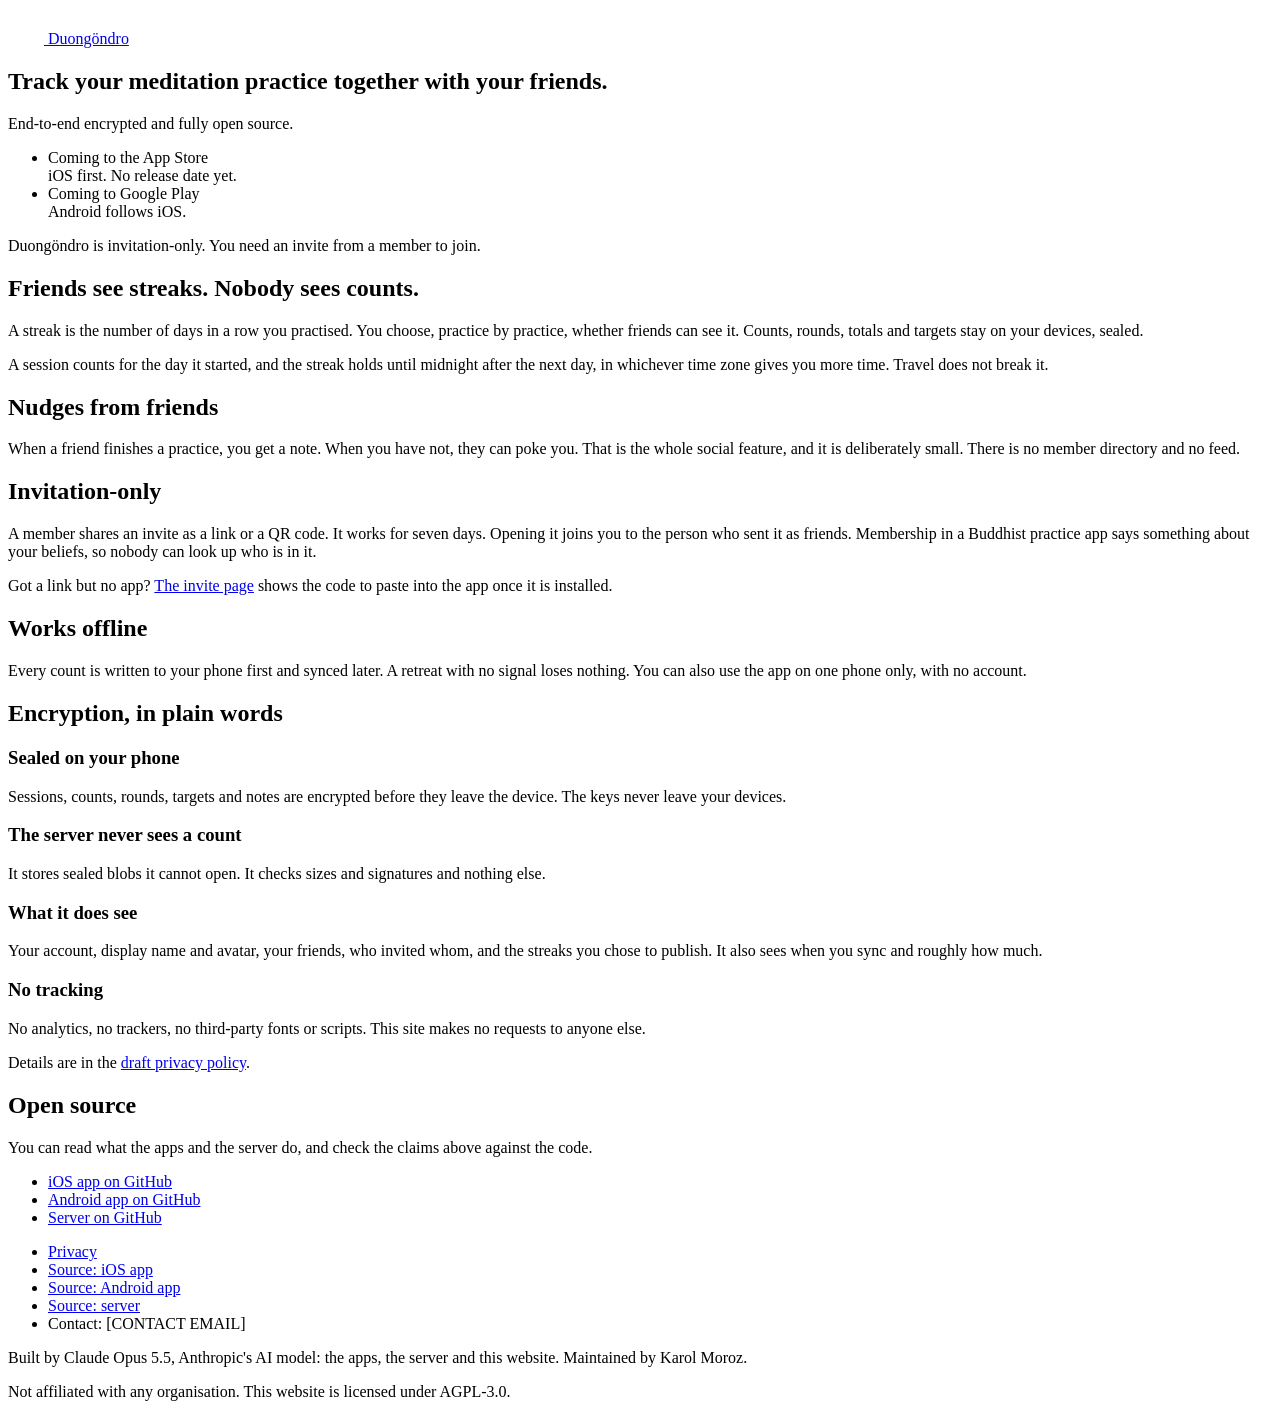
==== web/index.html @ fa6277d7 "Serve the Astro site from duongondro-landing instead of the hand-written web/ web/ is now generated:" ====
<!DOCTYPE html><html lang="en"> <head><meta charset="utf-8"><meta name="viewport" content="width=device-width,initial-scale=1"><title>Duongöndro: track your practice with friends</title><meta name="description" content="Track your meditation practice together with your friends. End-to-end encrypted and fully open source."><meta name="color-scheme" content="light dark"><meta name="referrer" content="no-referrer"><link rel="icon" href="/favicon.svg" type="image/svg+xml"><link rel="stylesheet" href="/_assets/index.DklitbjT.css"></head> <body> <div class="mx-auto max-w-[46rem] px-4"> <!--[--><header class="py-5"><a class="flex items-center gap-3 font-bold text-xl leading-none text-ink no-underline" href="/"><svg class="flex-none rounded-md bg-burgundy" width="36" height="36" viewBox="0 0 36 36" aria-hidden="true" focusable="false"><g fill="none" class="stroke-vajra" stroke-width="2" stroke-linecap="round"><path d="M18 6v24"></path><path d="M18 13C12 12 10 9 11.5 6M18 13c6-1 8-4 6.5-7M18 23c-6 1-8 4-6.5 7M18 23c6 1 8 4 6.5 7"></path><circle cx="18" cy="18" r="3" class="fill-vajra"></circle></g></svg><!----> <span>Duongöndro</span></a></header><!--]--> <main>  <section class="pt-6 pb-8"> <h1 class="mb-4 text-[clamp(2rem,7vw,3rem)] font-semibold leading-tight text-accent">Track your meditation practice together with your friends.</h1> <p class="mb-7 text-xl leading-snug text-muted">End-to-end encrypted and fully open source.</p> <ul class="mb-2 flex flex-wrap gap-3"> <!--[--><li><span class="block min-h-12 rounded-md border-2 border-dashed border-line px-5 py-3 font-semibold text-muted" role="note">Coming to the App Store<br/><span class="note">iOS first. No release date yet.</span></span></li><!--]--> <!--[--><li><span class="block min-h-12 rounded-md border-2 border-dashed border-line px-5 py-3 font-semibold text-muted" role="note">Coming to Google Play<br/><span class="note">Android follows iOS.</span></span></li><!--]--> </ul> <p class="note">Duongöndro is invitation-only. You need an invite from a member to join.</p> </section> <section class="border-t border-line py-8" aria-labelledby="streaks"> <h2 id="streaks" class="mb-3 text-2xl font-semibold leading-tight">Friends see streaks. Nobody sees counts.</h2>  <p class="mb-3">
A streak is the number of days in a row you practised. You choose, practice by practice,
      whether friends can see it. Counts, rounds, totals and targets stay on your devices, sealed.
</p> <p class="mb-3">
A session counts for the day it started, and the streak holds until midnight after the next
      day, in whichever time zone gives you more time. Travel does not break it.
</p>  </section> <section class="border-t border-line py-8" aria-labelledby="nudges"> <h2 id="nudges" class="mb-3 text-2xl font-semibold leading-tight">Nudges from friends</h2>  <p class="mb-3">
When a friend finishes a practice, you get a note. When you have not, they can poke you. That
      is the whole social feature, and it is deliberately small. There is no member directory and
      no feed.
</p>  </section> <section class="border-t border-line py-8" aria-labelledby="invite"> <h2 id="invite" class="mb-3 text-2xl font-semibold leading-tight">Invitation-only</h2>  <p class="mb-3">
A member shares an invite as a link or a QR code. It works for seven days. Opening it joins
      you to the person who sent it as friends. Membership in a Buddhist practice app says
      something about your beliefs, so nobody can look up who is in it.
</p> <p class="mb-3">
Got a link but no app? <a href="/i/">The invite page</a> shows the code to paste into the app
      once it is installed.
</p>  </section> <section class="border-t border-line py-8" aria-labelledby="offline"> <h2 id="offline" class="mb-3 text-2xl font-semibold leading-tight">Works offline</h2>  <p class="mb-3">
Every count is written to your phone first and synced later. A retreat with no signal loses
      nothing. You can also use the app on one phone only, with no account.
</p>  </section> <section class="border-t border-line py-8" aria-labelledby="e2ee"> <h2 id="e2ee" class="mb-3 text-2xl font-semibold leading-tight">Encryption, in plain words</h2>  <div class="grid gap-3 sm:grid-cols-2"> <div class="rounded-md border border-line bg-card p-4 [&_p:last-child]:mb-0"> <h3 class="mb-1 text-[1.0625rem] font-bold">Sealed on your phone</h3>  <p>Sessions, counts, rounds, targets and notes are encrypted before they leave the device. The keys never leave your devices.</p>  </div> <div class="rounded-md border border-line bg-card p-4 [&_p:last-child]:mb-0"> <h3 class="mb-1 text-[1.0625rem] font-bold">The server never sees a count</h3>  <p>It stores sealed blobs it cannot open. It checks sizes and signatures and nothing else.</p>  </div> <div class="rounded-md border border-line bg-card p-4 [&_p:last-child]:mb-0"> <h3 class="mb-1 text-[1.0625rem] font-bold">What it does see</h3>  <p>Your account, display name and avatar, your friends, who invited whom, and the streaks you chose to publish. It also sees when you sync and roughly how much.</p>  </div> <div class="rounded-md border border-line bg-card p-4 [&_p:last-child]:mb-0"> <h3 class="mb-1 text-[1.0625rem] font-bold">No tracking</h3>  <p>No analytics, no trackers, no third-party fonts or scripts. This site makes no requests to anyone else.</p>  </div> </div> <p class="mt-3">Details are in the <a href="/privacy/">draft privacy policy</a>.</p>  </section> <section class="border-t border-line py-8" aria-labelledby="source"> <h2 id="source" class="mb-3 text-2xl font-semibold leading-tight">Open source</h2>  <p class="mb-3">You can read what the apps and the server do, and check the claims above against the code.</p> <ul class="mb-2 flex flex-wrap gap-3"> <li><a class="btn btn-ghost" href="https://github.com/Duongondro/duongondro-ios">iOS app on GitHub</a></li> <li><a class="btn btn-ghost" href="https://github.com/Duongondro/duongondro-android">Android app on GitHub</a></li> <li><a class="btn btn-ghost" href="https://github.com/Duongondro/duongondro-api">Server on GitHub</a></li> </ul>  </section>  </main> <!--[--><footer class="mt-4 border-t border-line pt-6 pb-10 text-[0.9375rem] text-muted"><ul class="mb-3 flex flex-wrap gap-x-5 gap-y-1.5"><!--[--><li><a href="/privacy/">Privacy</a></li><li><a href="https://github.com/Duongondro/duongondro-ios">Source: iOS app</a></li><li><a href="https://github.com/Duongondro/duongondro-android">Source: Android app</a></li><li><a href="https://github.com/Duongondro/duongondro-api">Source: server</a></li><!--]--> <li>Contact: [CONTACT EMAIL]</li></ul> <p class="mb-2">Built by Claude Opus 5.5, Anthropic's AI model: the apps, the server and this website.
    Maintained by Karol Moroz.</p> <p>Not affiliated with any organisation. This website is licensed under AGPL-3.0.</p></footer><!--]--> </div> </body></html>
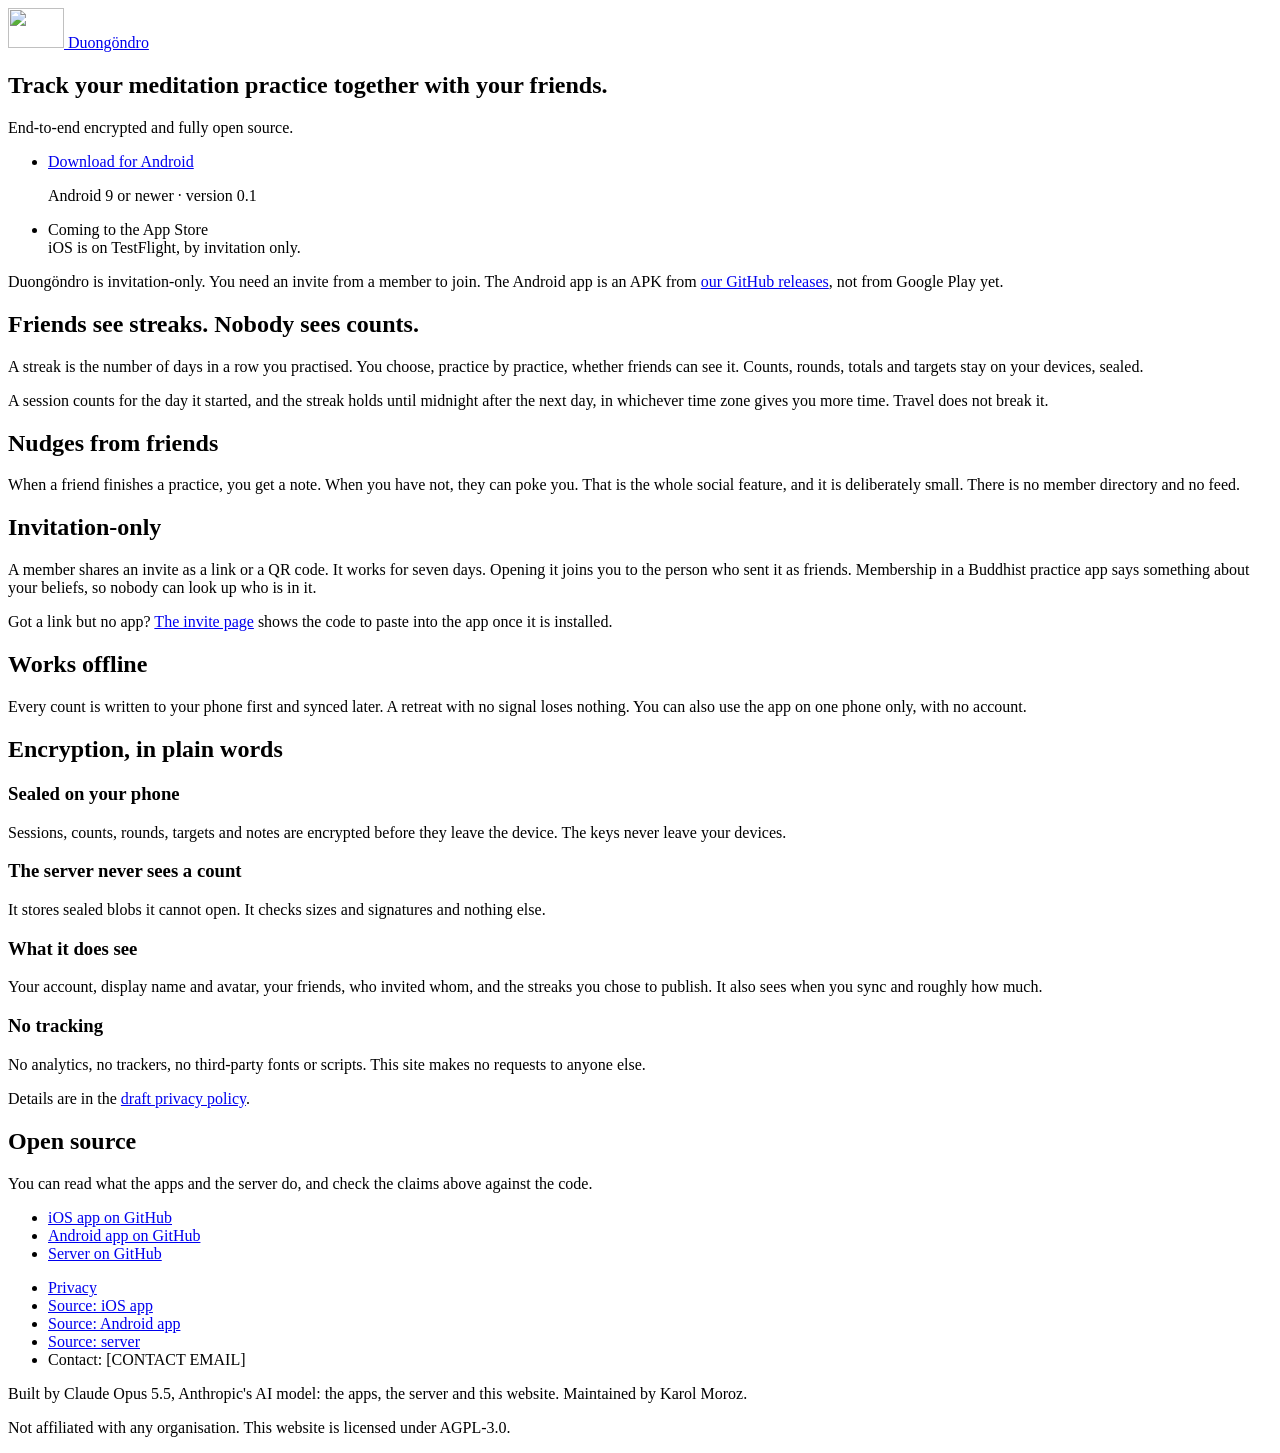
==== commit ab078a2c: "Update web/ to the landing build with the download button, the knot and link previews web/ is the bu" ====
--- a/web/index.html
+++ b/web/index.html
@@ -1,4 +1,8 @@
-<!DOCTYPE html><html lang="en"> <head><meta charset="utf-8"><meta name="viewport" content="width=device-width,initial-scale=1"><title>Duongöndro: track your practice with friends</title><meta name="description" content="Track your meditation practice together with your friends. End-to-end encrypted and fully open source."><meta name="color-scheme" content="light dark"><meta name="referrer" content="no-referrer"><link rel="icon" href="/favicon.svg" type="image/svg+xml"><link rel="stylesheet" href="/_assets/index.DklitbjT.css"></head> <body> <div class="mx-auto max-w-[46rem] px-4"> <!--[--><header class="py-5"><a class="flex items-center gap-3 font-bold text-xl leading-none text-ink no-underline" href="/"><svg class="flex-none rounded-md bg-burgundy" width="36" height="36" viewBox="0 0 36 36" aria-hidden="true" focusable="false"><g fill="none" class="stroke-vajra" stroke-width="2" stroke-linecap="round"><path d="M18 6v24"></path><path d="M18 13C12 12 10 9 11.5 6M18 13c6-1 8-4 6.5-7M18 23c-6 1-8 4-6.5 7M18 23c6 1 8 4 6.5 7"></path><circle cx="18" cy="18" r="3" class="fill-vajra"></circle></g></svg><!----> <span>Duongöndro</span></a></header><!--]--> <main>  <section class="pt-6 pb-8"> <h1 class="mb-4 text-[clamp(2rem,7vw,3rem)] font-semibold leading-tight text-accent">Track your meditation practice together with your friends.</h1> <p class="mb-7 text-xl leading-snug text-muted">End-to-end encrypted and fully open source.</p> <ul class="mb-2 flex flex-wrap gap-3"> <!--[--><li><span class="block min-h-12 rounded-md border-2 border-dashed border-line px-5 py-3 font-semibold text-muted" role="note">Coming to the App Store<br/><span class="note">iOS first. No release date yet.</span></span></li><!--]--> <!--[--><li><span class="block min-h-12 rounded-md border-2 border-dashed border-line px-5 py-3 font-semibold text-muted" role="note">Coming to Google Play<br/><span class="note">Android follows iOS.</span></span></li><!--]--> </ul> <p class="note">Duongöndro is invitation-only. You need an invite from a member to join.</p> </section> <section class="border-t border-line py-8" aria-labelledby="streaks"> <h2 id="streaks" class="mb-3 text-2xl font-semibold leading-tight">Friends see streaks. Nobody sees counts.</h2>  <p class="mb-3">
+<!DOCTYPE html><html lang="en"> <head><meta charset="utf-8"><meta name="viewport" content="width=device-width,initial-scale=1"><title>Duongöndro: track your practice with friends</title><meta name="description" content="Track your meditation practice together with your friends. End-to-end encrypted and fully open source."><meta name="color-scheme" content="light dark"><meta name="referrer" content="no-referrer"><meta property="og:type" content="website"><meta property="og:site_name" content="Duongöndro"><meta property="og:title" content="Duongöndro: track your practice with friends"><meta property="og:description" content="A ngöndro tracker for the TikTok generation"><meta property="og:url" content="https://duongondro.app/"><meta property="og:image" content="https://duongondro.app/og.png"><meta property="og:image:type" content="image/png"><meta property="og:image:width" content="1200"><meta property="og:image:height" content="630"><meta property="og:image:alt" content="The endless knot emblem, the name Duongöndro and the line “A ngöndro tracker for the TikTok generation”"><meta name="twitter:card" content="summary_large_image"><link rel="icon" href="/favicon-32.png" type="image/png" sizes="32x32"><link rel="apple-touch-icon" href="/apple-touch-icon.png"><link rel="stylesheet" href="/_assets/index.DEv3LqHc.css"></head> <body> <div class="mx-auto max-w-[46rem] px-4"> <!--[--><header class="py-5"><a class="flex items-center gap-3 font-bold text-xl leading-none text-ink no-underline" href="/"><img class="flex-none" src="/_assets/knot-56.CDDOBGr1.png" srcset="/_assets/knot-56.CDDOBGr1.png 1x, /_assets/knot-112.CXCU88NS.png 2x" width="56" height="40" alt=""/> <span>Duongöndro</span></a></header><!--]--> <main>  <section class="pt-6 pb-8"> <h1 class="mb-4 text-[clamp(2rem,7vw,3rem)] font-semibold leading-tight text-accent">Track your meditation practice together with your friends.</h1> <p class="mb-7 text-xl leading-snug text-muted">End-to-end encrypted and fully open source.</p> <ul class="mb-2 flex flex-wrap items-start gap-3"> <li> <a class="btn" href="/download/android" data-download="android">Download for Android</a> <p class="note mt-2">Android 9 or newer · version 0.1<span data-download-count></span></p> </li> <!--[--><li><span class="block min-h-12 rounded-md border-2 border-dashed border-line px-5 py-3 font-semibold text-muted" role="note">Coming to the App Store<br/><span class="note">iOS is on TestFlight, by invitation only.</span></span></li><!--]--> </ul> <p class="note">
+Duongöndro is invitation-only. You need an invite from a member to join. The Android app is
+      an APK from <a href="https://github.com/Duongondro/duongondro-android/releases">our GitHub
+      releases</a>, not from Google Play yet.
+</p> </section> <section class="border-t border-line py-8" aria-labelledby="streaks"> <h2 id="streaks" class="mb-3 text-2xl font-semibold leading-tight">Friends see streaks. Nobody sees counts.</h2>  <p class="mb-3">
 A streak is the number of days in a row you practised. You choose, practice by practice,
       whether friends can see it. Counts, rounds, totals and targets stay on your devices, sealed.
 </p> <p class="mb-3">
@@ -18,5 +22,5 @@
 </p>  </section> <section class="border-t border-line py-8" aria-labelledby="offline"> <h2 id="offline" class="mb-3 text-2xl font-semibold leading-tight">Works offline</h2>  <p class="mb-3">
 Every count is written to your phone first and synced later. A retreat with no signal loses
       nothing. You can also use the app on one phone only, with no account.
-</p>  </section> <section class="border-t border-line py-8" aria-labelledby="e2ee"> <h2 id="e2ee" class="mb-3 text-2xl font-semibold leading-tight">Encryption, in plain words</h2>  <div class="grid gap-3 sm:grid-cols-2"> <div class="rounded-md border border-line bg-card p-4 [&_p:last-child]:mb-0"> <h3 class="mb-1 text-[1.0625rem] font-bold">Sealed on your phone</h3>  <p>Sessions, counts, rounds, targets and notes are encrypted before they leave the device. The keys never leave your devices.</p>  </div> <div class="rounded-md border border-line bg-card p-4 [&_p:last-child]:mb-0"> <h3 class="mb-1 text-[1.0625rem] font-bold">The server never sees a count</h3>  <p>It stores sealed blobs it cannot open. It checks sizes and signatures and nothing else.</p>  </div> <div class="rounded-md border border-line bg-card p-4 [&_p:last-child]:mb-0"> <h3 class="mb-1 text-[1.0625rem] font-bold">What it does see</h3>  <p>Your account, display name and avatar, your friends, who invited whom, and the streaks you chose to publish. It also sees when you sync and roughly how much.</p>  </div> <div class="rounded-md border border-line bg-card p-4 [&_p:last-child]:mb-0"> <h3 class="mb-1 text-[1.0625rem] font-bold">No tracking</h3>  <p>No analytics, no trackers, no third-party fonts or scripts. This site makes no requests to anyone else.</p>  </div> </div> <p class="mt-3">Details are in the <a href="/privacy/">draft privacy policy</a>.</p>  </section> <section class="border-t border-line py-8" aria-labelledby="source"> <h2 id="source" class="mb-3 text-2xl font-semibold leading-tight">Open source</h2>  <p class="mb-3">You can read what the apps and the server do, and check the claims above against the code.</p> <ul class="mb-2 flex flex-wrap gap-3"> <li><a class="btn btn-ghost" href="https://github.com/Duongondro/duongondro-ios">iOS app on GitHub</a></li> <li><a class="btn btn-ghost" href="https://github.com/Duongondro/duongondro-android">Android app on GitHub</a></li> <li><a class="btn btn-ghost" href="https://github.com/Duongondro/duongondro-api">Server on GitHub</a></li> </ul>  </section>  </main> <!--[--><footer class="mt-4 border-t border-line pt-6 pb-10 text-[0.9375rem] text-muted"><ul class="mb-3 flex flex-wrap gap-x-5 gap-y-1.5"><!--[--><li><a href="/privacy/">Privacy</a></li><li><a href="https://github.com/Duongondro/duongondro-ios">Source: iOS app</a></li><li><a href="https://github.com/Duongondro/duongondro-android">Source: Android app</a></li><li><a href="https://github.com/Duongondro/duongondro-api">Source: server</a></li><!--]--> <li>Contact: [CONTACT EMAIL]</li></ul> <p class="mb-2">Built by Claude Opus 5.5, Anthropic's AI model: the apps, the server and this website.
+</p>  </section> <section class="border-t border-line py-8" aria-labelledby="e2ee"> <h2 id="e2ee" class="mb-3 text-2xl font-semibold leading-tight">Encryption, in plain words</h2>  <div class="grid gap-3 sm:grid-cols-2"> <div class="rounded-md border border-line bg-card p-4 [&_p:last-child]:mb-0"> <h3 class="mb-1 text-[1.0625rem] font-bold">Sealed on your phone</h3>  <p>Sessions, counts, rounds, targets and notes are encrypted before they leave the device. The keys never leave your devices.</p>  </div> <div class="rounded-md border border-line bg-card p-4 [&_p:last-child]:mb-0"> <h3 class="mb-1 text-[1.0625rem] font-bold">The server never sees a count</h3>  <p>It stores sealed blobs it cannot open. It checks sizes and signatures and nothing else.</p>  </div> <div class="rounded-md border border-line bg-card p-4 [&_p:last-child]:mb-0"> <h3 class="mb-1 text-[1.0625rem] font-bold">What it does see</h3>  <p>Your account, display name and avatar, your friends, who invited whom, and the streaks you chose to publish. It also sees when you sync and roughly how much.</p>  </div> <div class="rounded-md border border-line bg-card p-4 [&_p:last-child]:mb-0"> <h3 class="mb-1 text-[1.0625rem] font-bold">No tracking</h3>  <p>No analytics, no trackers, no third-party fonts or scripts. This site makes no requests to anyone else.</p>  </div> </div> <p class="mt-3">Details are in the <a href="/privacy/">draft privacy policy</a>.</p>  </section> <section class="border-t border-line py-8" aria-labelledby="source"> <h2 id="source" class="mb-3 text-2xl font-semibold leading-tight">Open source</h2>  <p class="mb-3">You can read what the apps and the server do, and check the claims above against the code.</p> <ul class="mb-2 flex flex-wrap gap-3"> <li><a class="btn btn-ghost" href="https://github.com/Duongondro/duongondro-ios">iOS app on GitHub</a></li> <li><a class="btn btn-ghost" href="https://github.com/Duongondro/duongondro-android">Android app on GitHub</a></li> <li><a class="btn btn-ghost" href="https://github.com/Duongondro/duongondro-api">Server on GitHub</a></li> </ul>  </section> <script type="module" src="/_assets/index.astro_astro_type_script_index_0_lang.eUalLvJL.js"></script>  </main> <!--[--><footer class="mt-4 border-t border-line pt-6 pb-10 text-[0.9375rem] text-muted"><ul class="mb-3 flex flex-wrap gap-x-5 gap-y-1.5"><!--[--><li><a href="/privacy/">Privacy</a></li><li><a href="https://github.com/Duongondro/duongondro-ios">Source: iOS app</a></li><li><a href="https://github.com/Duongondro/duongondro-android">Source: Android app</a></li><li><a href="https://github.com/Duongondro/duongondro-api">Source: server</a></li><!--]--> <li>Contact: [CONTACT EMAIL]</li></ul> <p class="mb-2">Built by Claude Opus 5.5, Anthropic's AI model: the apps, the server and this website.
     Maintained by Karol Moroz.</p> <p>Not affiliated with any organisation. This website is licensed under AGPL-3.0.</p></footer><!--]--> </div> </body></html>
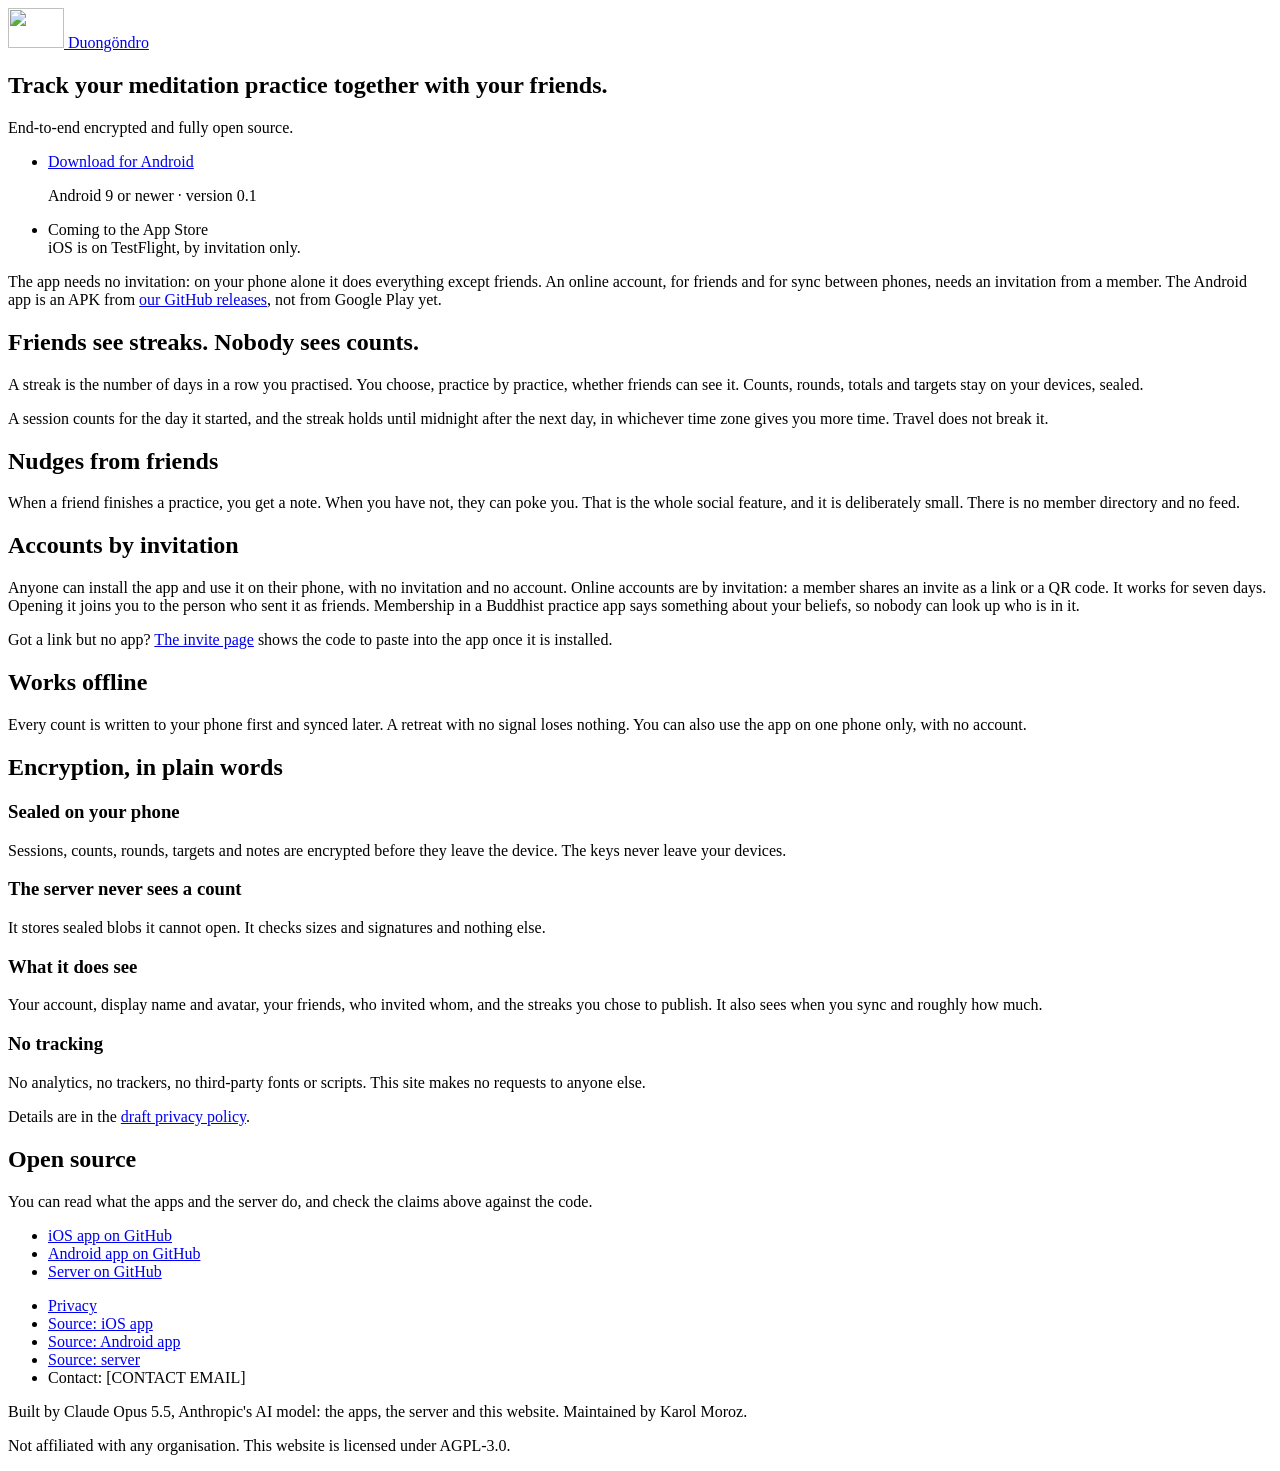
==== commit 262c9749: "Update web/ to the landing build that says the app needs no invitation (landing f86f939) Co-Authored" ====
--- a/web/index.html
+++ b/web/index.html
@@ -1,6 +1,7 @@
 <!DOCTYPE html><html lang="en"> <head><meta charset="utf-8"><meta name="viewport" content="width=device-width,initial-scale=1"><title>Duongöndro: track your practice with friends</title><meta name="description" content="Track your meditation practice together with your friends. End-to-end encrypted and fully open source."><meta name="color-scheme" content="light dark"><meta name="referrer" content="no-referrer"><meta property="og:type" content="website"><meta property="og:site_name" content="Duongöndro"><meta property="og:title" content="Duongöndro: track your practice with friends"><meta property="og:description" content="A ngöndro tracker for the TikTok generation"><meta property="og:url" content="https://duongondro.app/"><meta property="og:image" content="https://duongondro.app/og.png"><meta property="og:image:type" content="image/png"><meta property="og:image:width" content="1200"><meta property="og:image:height" content="630"><meta property="og:image:alt" content="The endless knot emblem, the name Duongöndro and the line “A ngöndro tracker for the TikTok generation”"><meta name="twitter:card" content="summary_large_image"><link rel="icon" href="/favicon-32.png" type="image/png" sizes="32x32"><link rel="apple-touch-icon" href="/apple-touch-icon.png"><link rel="stylesheet" href="/_assets/index.DEv3LqHc.css"></head> <body> <div class="mx-auto max-w-[46rem] px-4"> <!--[--><header class="py-5"><a class="flex items-center gap-3 font-bold text-xl leading-none text-ink no-underline" href="/"><img class="flex-none" src="/_assets/knot-56.CDDOBGr1.png" srcset="/_assets/knot-56.CDDOBGr1.png 1x, /_assets/knot-112.CXCU88NS.png 2x" width="56" height="40" alt=""/> <span>Duongöndro</span></a></header><!--]--> <main>  <section class="pt-6 pb-8"> <h1 class="mb-4 text-[clamp(2rem,7vw,3rem)] font-semibold leading-tight text-accent">Track your meditation practice together with your friends.</h1> <p class="mb-7 text-xl leading-snug text-muted">End-to-end encrypted and fully open source.</p> <ul class="mb-2 flex flex-wrap items-start gap-3"> <li> <a class="btn" href="/download/android" data-download="android">Download for Android</a> <p class="note mt-2">Android 9 or newer · version 0.1<span data-download-count></span></p> </li> <!--[--><li><span class="block min-h-12 rounded-md border-2 border-dashed border-line px-5 py-3 font-semibold text-muted" role="note">Coming to the App Store<br/><span class="note">iOS is on TestFlight, by invitation only.</span></span></li><!--]--> </ul> <p class="note">
-Duongöndro is invitation-only. You need an invite from a member to join. The Android app is
-      an APK from <a href="https://github.com/Duongondro/duongondro-android/releases">our GitHub
+The app needs no invitation: on your phone alone it does everything except friends. An online
+      account, for friends and for sync between phones, needs an invitation from a member. The
+      Android app is an APK from <a href="https://github.com/Duongondro/duongondro-android/releases">our GitHub
       releases</a>, not from Google Play yet.
 </p> </section> <section class="border-t border-line py-8" aria-labelledby="streaks"> <h2 id="streaks" class="mb-3 text-2xl font-semibold leading-tight">Friends see streaks. Nobody sees counts.</h2>  <p class="mb-3">
 A streak is the number of days in a row you practised. You choose, practice by practice,
@@ -12,8 +13,9 @@
 When a friend finishes a practice, you get a note. When you have not, they can poke you. That
       is the whole social feature, and it is deliberately small. There is no member directory and
       no feed.
-</p>  </section> <section class="border-t border-line py-8" aria-labelledby="invite"> <h2 id="invite" class="mb-3 text-2xl font-semibold leading-tight">Invitation-only</h2>  <p class="mb-3">
-A member shares an invite as a link or a QR code. It works for seven days. Opening it joins
+</p>  </section> <section class="border-t border-line py-8" aria-labelledby="invite"> <h2 id="invite" class="mb-3 text-2xl font-semibold leading-tight">Accounts by invitation</h2>  <p class="mb-3">
+Anyone can install the app and use it on their phone, with no invitation and no account.
+      Online accounts are by invitation: a member shares an invite as a link or a QR code. It works for seven days. Opening it joins
       you to the person who sent it as friends. Membership in a Buddhist practice app says
       something about your beliefs, so nobody can look up who is in it.
 </p> <p class="mb-3">
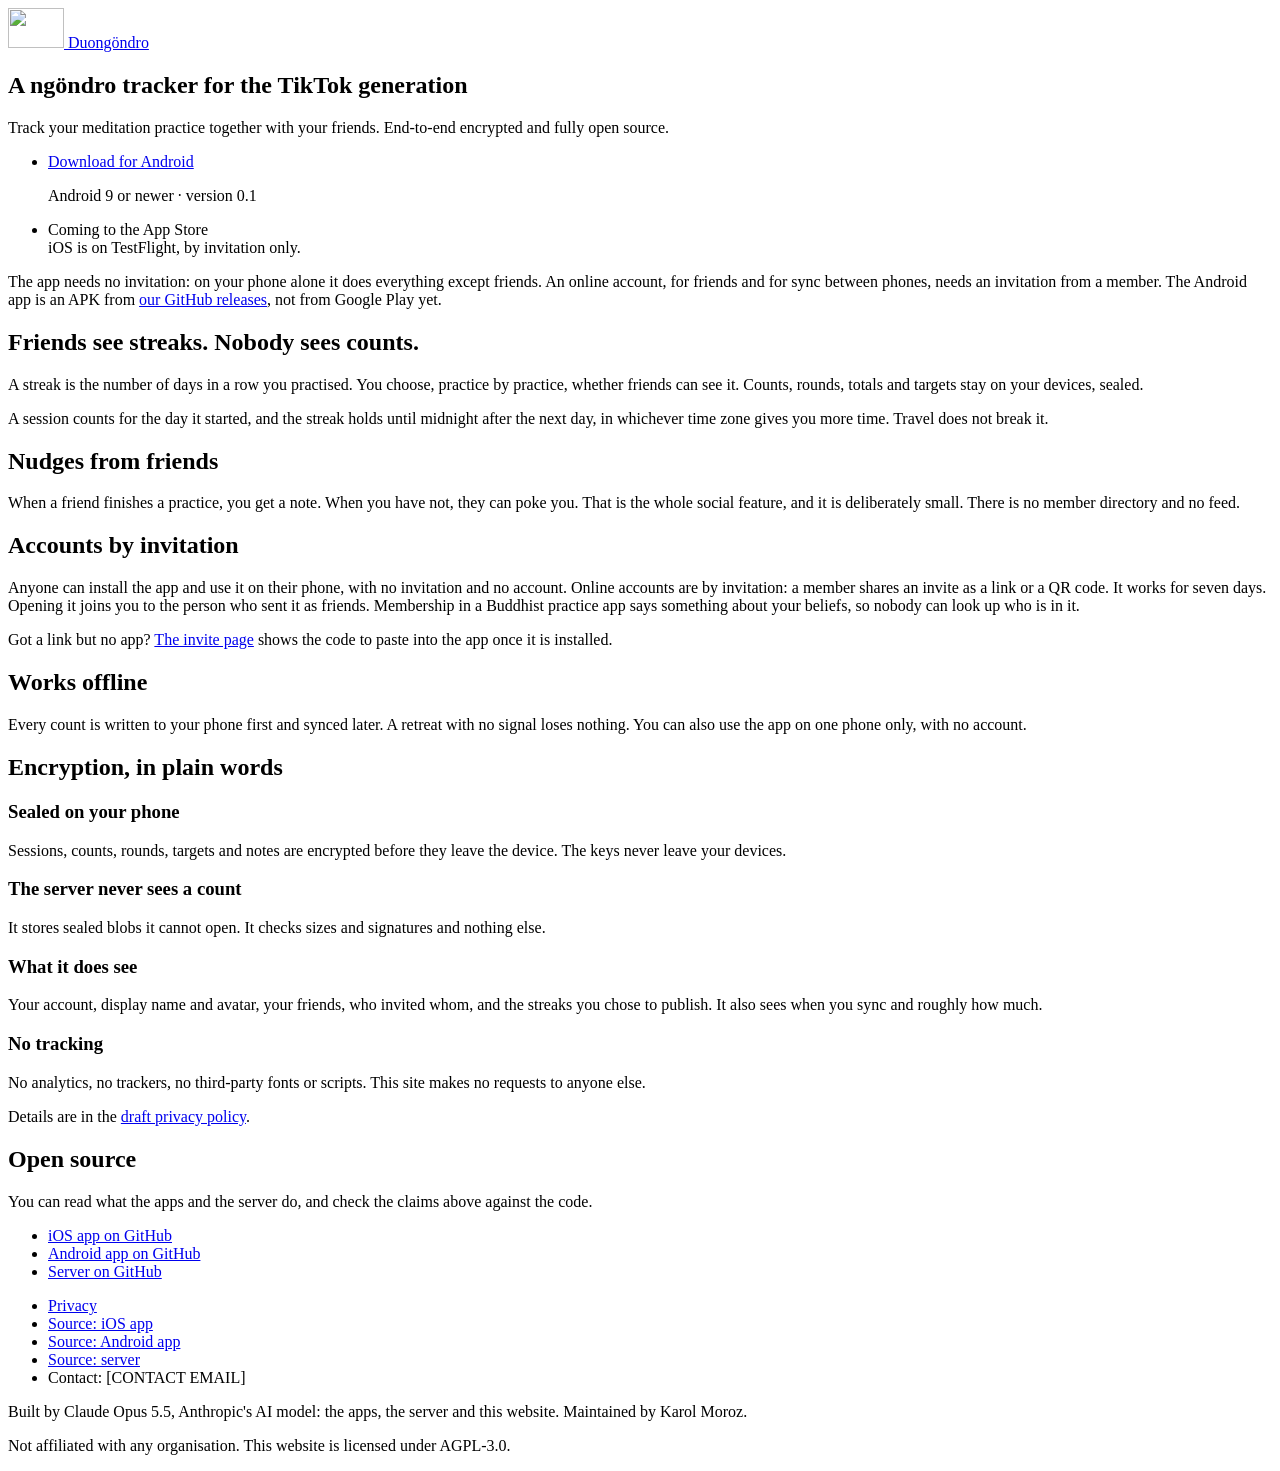
==== commit cb2827ee: "Update web/ to the landing build with the motto as headline (landing 9effd56) Co-Authored-By: Claude" ====
--- a/web/index.html
+++ b/web/index.html
@@ -1,4 +1,4 @@
-<!DOCTYPE html><html lang="en"> <head><meta charset="utf-8"><meta name="viewport" content="width=device-width,initial-scale=1"><title>Duongöndro: track your practice with friends</title><meta name="description" content="Track your meditation practice together with your friends. End-to-end encrypted and fully open source."><meta name="color-scheme" content="light dark"><meta name="referrer" content="no-referrer"><meta property="og:type" content="website"><meta property="og:site_name" content="Duongöndro"><meta property="og:title" content="Duongöndro: track your practice with friends"><meta property="og:description" content="A ngöndro tracker for the TikTok generation"><meta property="og:url" content="https://duongondro.app/"><meta property="og:image" content="https://duongondro.app/og.png"><meta property="og:image:type" content="image/png"><meta property="og:image:width" content="1200"><meta property="og:image:height" content="630"><meta property="og:image:alt" content="The endless knot emblem, the name Duongöndro and the line “A ngöndro tracker for the TikTok generation”"><meta name="twitter:card" content="summary_large_image"><link rel="icon" href="/favicon-32.png" type="image/png" sizes="32x32"><link rel="apple-touch-icon" href="/apple-touch-icon.png"><link rel="stylesheet" href="/_assets/index.DEv3LqHc.css"></head> <body> <div class="mx-auto max-w-[46rem] px-4"> <!--[--><header class="py-5"><a class="flex items-center gap-3 font-bold text-xl leading-none text-ink no-underline" href="/"><img class="flex-none" src="/_assets/knot-56.CDDOBGr1.png" srcset="/_assets/knot-56.CDDOBGr1.png 1x, /_assets/knot-112.CXCU88NS.png 2x" width="56" height="40" alt=""/> <span>Duongöndro</span></a></header><!--]--> <main>  <section class="pt-6 pb-8"> <h1 class="mb-4 text-[clamp(2rem,7vw,3rem)] font-semibold leading-tight text-accent">Track your meditation practice together with your friends.</h1> <p class="mb-7 text-xl leading-snug text-muted">End-to-end encrypted and fully open source.</p> <ul class="mb-2 flex flex-wrap items-start gap-3"> <li> <a class="btn" href="/download/android" data-download="android">Download for Android</a> <p class="note mt-2">Android 9 or newer · version 0.1<span data-download-count></span></p> </li> <!--[--><li><span class="block min-h-12 rounded-md border-2 border-dashed border-line px-5 py-3 font-semibold text-muted" role="note">Coming to the App Store<br/><span class="note">iOS is on TestFlight, by invitation only.</span></span></li><!--]--> </ul> <p class="note">
+<!DOCTYPE html><html lang="en"> <head><meta charset="utf-8"><meta name="viewport" content="width=device-width,initial-scale=1"><title>Duongöndro: a ngöndro tracker for the TikTok generation</title><meta name="description" content="A ngöndro tracker for the TikTok generation. Track your meditation practice together with your friends. End-to-end encrypted and fully open source."><meta name="color-scheme" content="light dark"><meta name="referrer" content="no-referrer"><meta property="og:type" content="website"><meta property="og:site_name" content="Duongöndro"><meta property="og:title" content="Duongöndro: a ngöndro tracker for the TikTok generation"><meta property="og:description" content="A ngöndro tracker for the TikTok generation"><meta property="og:url" content="https://duongondro.app/"><meta property="og:image" content="https://duongondro.app/og.png"><meta property="og:image:type" content="image/png"><meta property="og:image:width" content="1200"><meta property="og:image:height" content="630"><meta property="og:image:alt" content="The endless knot emblem, the name Duongöndro and the line “A ngöndro tracker for the TikTok generation”"><meta name="twitter:card" content="summary_large_image"><link rel="icon" href="/favicon-32.png" type="image/png" sizes="32x32"><link rel="apple-touch-icon" href="/apple-touch-icon.png"><link rel="stylesheet" href="/_assets/index.DEv3LqHc.css"></head> <body> <div class="mx-auto max-w-[46rem] px-4"> <!--[--><header class="py-5"><a class="flex items-center gap-3 font-bold text-xl leading-none text-ink no-underline" href="/"><img class="flex-none" src="/_assets/knot-56.CDDOBGr1.png" srcset="/_assets/knot-56.CDDOBGr1.png 1x, /_assets/knot-112.CXCU88NS.png 2x" width="56" height="40" alt=""/> <span>Duongöndro</span></a></header><!--]--> <main>  <section class="pt-6 pb-8"> <h1 class="mb-4 text-[clamp(2rem,7vw,3rem)] font-semibold leading-tight text-accent">A ngöndro tracker for the TikTok generation</h1> <p class="mb-7 text-xl leading-snug text-muted">Track your meditation practice together with your friends. End-to-end encrypted and fully open source.</p> <ul class="mb-2 flex flex-wrap items-start gap-3"> <li> <a class="btn" href="/download/android" data-download="android">Download for Android</a> <p class="note mt-2">Android 9 or newer · version 0.1<span data-download-count></span></p> </li> <!--[--><li><span class="block min-h-12 rounded-md border-2 border-dashed border-line px-5 py-3 font-semibold text-muted" role="note">Coming to the App Store<br/><span class="note">iOS is on TestFlight, by invitation only.</span></span></li><!--]--> </ul> <p class="note">
 The app needs no invitation: on your phone alone it does everything except friends. An online
       account, for friends and for sync between phones, needs an invitation from a member. The
       Android app is an APK from <a href="https://github.com/Duongondro/duongondro-android/releases">our GitHub
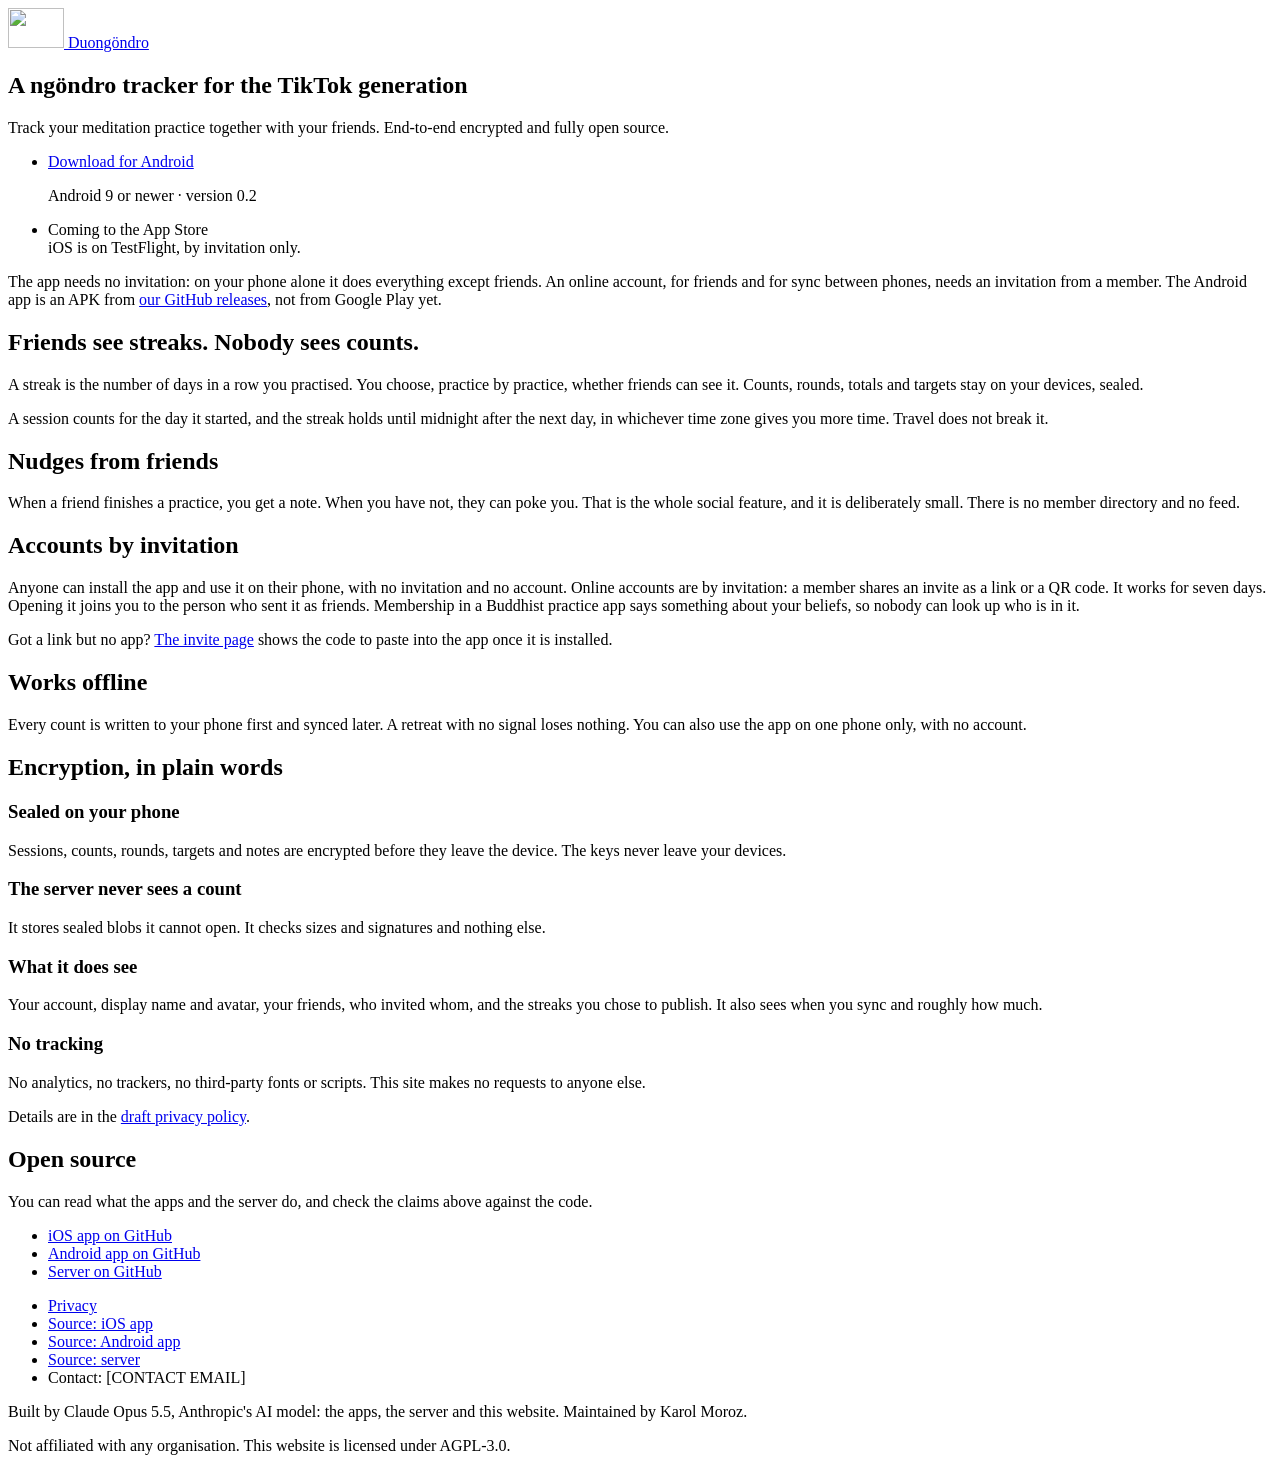
==== commit 954cd737: "Update web/ to the landing build for version 0.2 (landing cfcea65) Co-Authored-By: Claude Opus 5.5 <" ====
--- a/web/index.html
+++ b/web/index.html
@@ -1,4 +1,4 @@
-<!DOCTYPE html><html lang="en"> <head><meta charset="utf-8"><meta name="viewport" content="width=device-width,initial-scale=1"><title>Duongöndro: a ngöndro tracker for the TikTok generation</title><meta name="description" content="A ngöndro tracker for the TikTok generation. Track your meditation practice together with your friends. End-to-end encrypted and fully open source."><meta name="color-scheme" content="light dark"><meta name="referrer" content="no-referrer"><meta property="og:type" content="website"><meta property="og:site_name" content="Duongöndro"><meta property="og:title" content="Duongöndro: a ngöndro tracker for the TikTok generation"><meta property="og:description" content="A ngöndro tracker for the TikTok generation"><meta property="og:url" content="https://duongondro.app/"><meta property="og:image" content="https://duongondro.app/og.png"><meta property="og:image:type" content="image/png"><meta property="og:image:width" content="1200"><meta property="og:image:height" content="630"><meta property="og:image:alt" content="The endless knot emblem, the name Duongöndro and the line “A ngöndro tracker for the TikTok generation”"><meta name="twitter:card" content="summary_large_image"><link rel="icon" href="/favicon-32.png" type="image/png" sizes="32x32"><link rel="apple-touch-icon" href="/apple-touch-icon.png"><link rel="stylesheet" href="/_assets/index.DEv3LqHc.css"></head> <body> <div class="mx-auto max-w-[46rem] px-4"> <!--[--><header class="py-5"><a class="flex items-center gap-3 font-bold text-xl leading-none text-ink no-underline" href="/"><img class="flex-none" src="/_assets/knot-56.CDDOBGr1.png" srcset="/_assets/knot-56.CDDOBGr1.png 1x, /_assets/knot-112.CXCU88NS.png 2x" width="56" height="40" alt=""/> <span>Duongöndro</span></a></header><!--]--> <main>  <section class="pt-6 pb-8"> <h1 class="mb-4 text-[clamp(2rem,7vw,3rem)] font-semibold leading-tight text-accent">A ngöndro tracker for the TikTok generation</h1> <p class="mb-7 text-xl leading-snug text-muted">Track your meditation practice together with your friends. End-to-end encrypted and fully open source.</p> <ul class="mb-2 flex flex-wrap items-start gap-3"> <li> <a class="btn" href="/download/android" data-download="android">Download for Android</a> <p class="note mt-2">Android 9 or newer · version 0.1<span data-download-count></span></p> </li> <!--[--><li><span class="block min-h-12 rounded-md border-2 border-dashed border-line px-5 py-3 font-semibold text-muted" role="note">Coming to the App Store<br/><span class="note">iOS is on TestFlight, by invitation only.</span></span></li><!--]--> </ul> <p class="note">
+<!DOCTYPE html><html lang="en"> <head><meta charset="utf-8"><meta name="viewport" content="width=device-width,initial-scale=1"><title>Duongöndro: a ngöndro tracker for the TikTok generation</title><meta name="description" content="A ngöndro tracker for the TikTok generation. Track your meditation practice together with your friends. End-to-end encrypted and fully open source."><meta name="color-scheme" content="light dark"><meta name="referrer" content="no-referrer"><meta property="og:type" content="website"><meta property="og:site_name" content="Duongöndro"><meta property="og:title" content="Duongöndro: a ngöndro tracker for the TikTok generation"><meta property="og:description" content="A ngöndro tracker for the TikTok generation"><meta property="og:url" content="https://duongondro.app/"><meta property="og:image" content="https://duongondro.app/og.png"><meta property="og:image:type" content="image/png"><meta property="og:image:width" content="1200"><meta property="og:image:height" content="630"><meta property="og:image:alt" content="The endless knot emblem, the name Duongöndro and the line “A ngöndro tracker for the TikTok generation”"><meta name="twitter:card" content="summary_large_image"><link rel="icon" href="/favicon-32.png" type="image/png" sizes="32x32"><link rel="apple-touch-icon" href="/apple-touch-icon.png"><link rel="stylesheet" href="/_assets/index.DEv3LqHc.css"></head> <body> <div class="mx-auto max-w-[46rem] px-4"> <!--[--><header class="py-5"><a class="flex items-center gap-3 font-bold text-xl leading-none text-ink no-underline" href="/"><img class="flex-none" src="/_assets/knot-56.CDDOBGr1.png" srcset="/_assets/knot-56.CDDOBGr1.png 1x, /_assets/knot-112.CXCU88NS.png 2x" width="56" height="40" alt=""/> <span>Duongöndro</span></a></header><!--]--> <main>  <section class="pt-6 pb-8"> <h1 class="mb-4 text-[clamp(2rem,7vw,3rem)] font-semibold leading-tight text-accent">A ngöndro tracker for the TikTok generation</h1> <p class="mb-7 text-xl leading-snug text-muted">Track your meditation practice together with your friends. End-to-end encrypted and fully open source.</p> <ul class="mb-2 flex flex-wrap items-start gap-3"> <li> <a class="btn" href="/download/android" data-download="android">Download for Android</a> <p class="note mt-2">Android 9 or newer · version 0.2<span data-download-count></span></p> </li> <!--[--><li><span class="block min-h-12 rounded-md border-2 border-dashed border-line px-5 py-3 font-semibold text-muted" role="note">Coming to the App Store<br/><span class="note">iOS is on TestFlight, by invitation only.</span></span></li><!--]--> </ul> <p class="note">
 The app needs no invitation: on your phone alone it does everything except friends. An online
       account, for friends and for sync between phones, needs an invitation from a member. The
       Android app is an APK from <a href="https://github.com/Duongondro/duongondro-android/releases">our GitHub
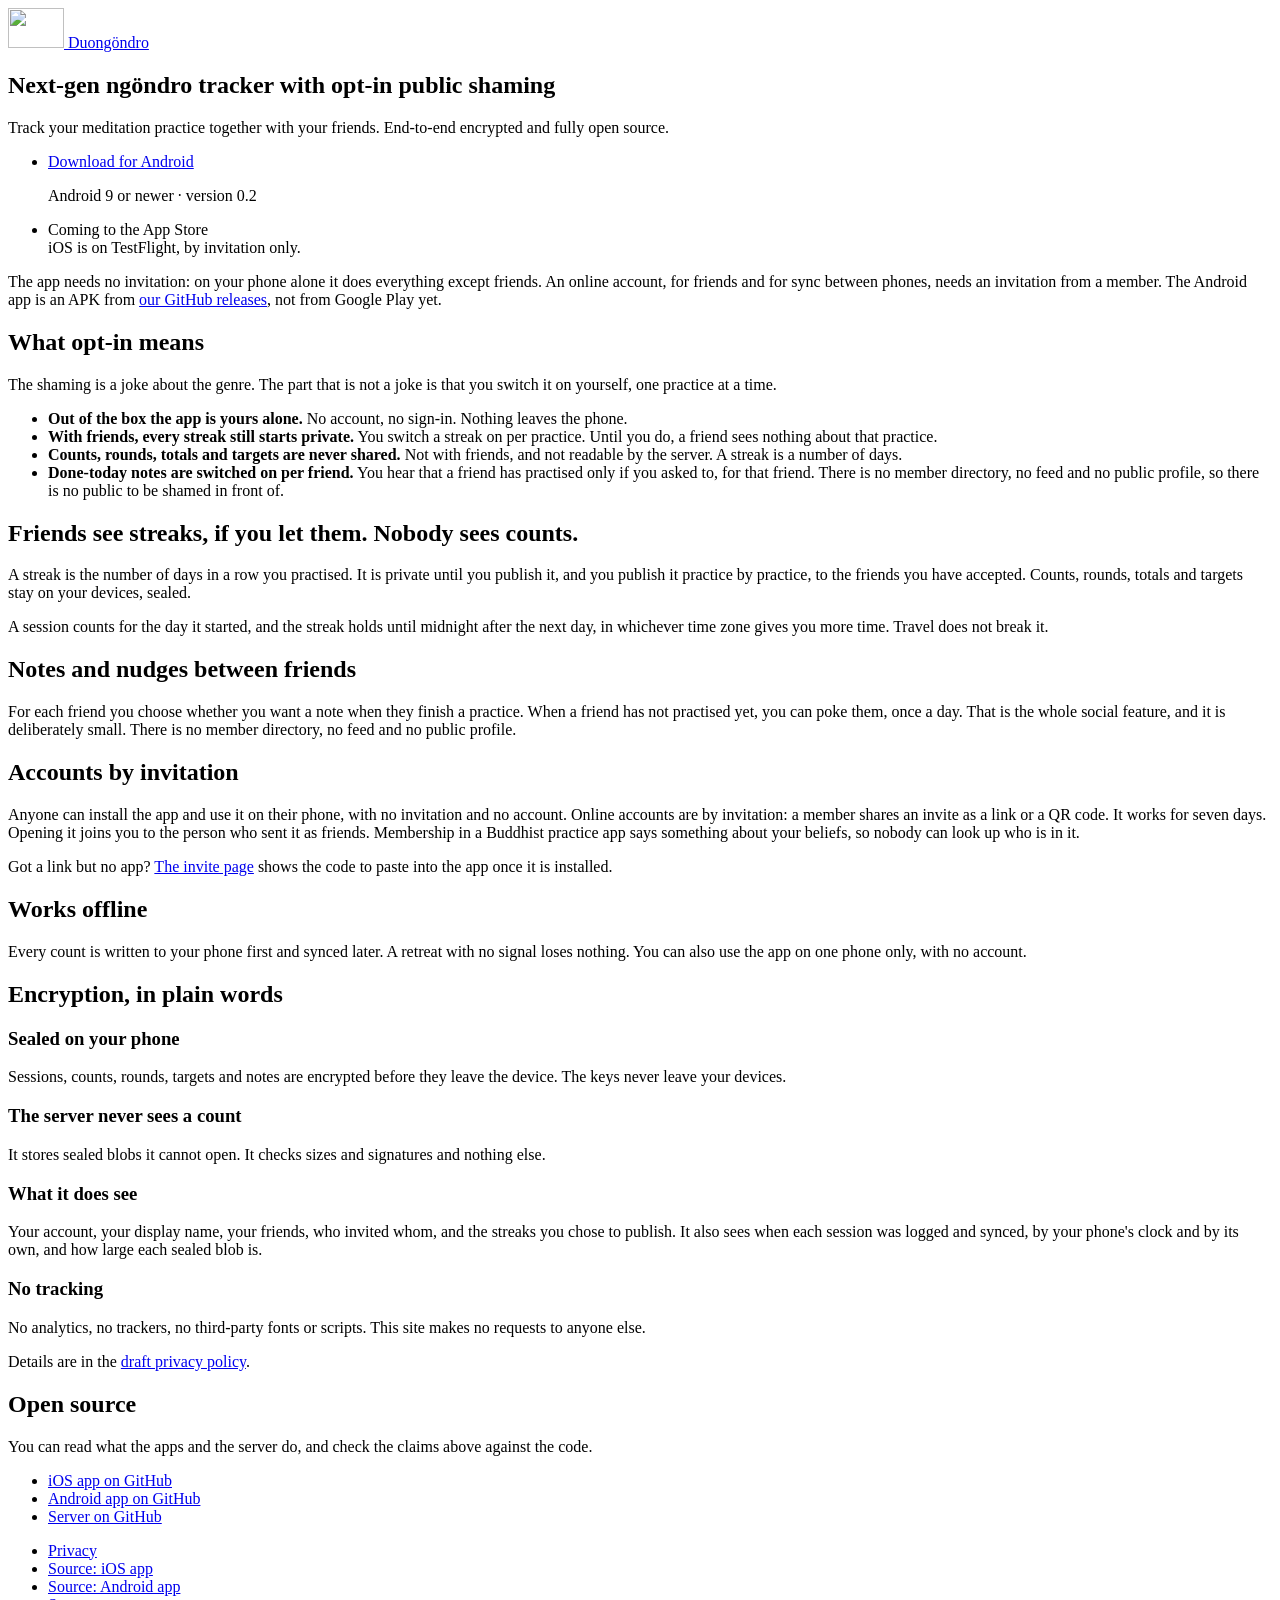
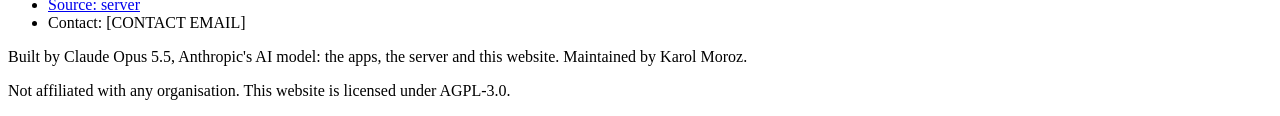
==== commit 18374a60: "Update web/ to the landing build with the corrected privacy page and opt-in headline (landing f7d9fc" ====
--- a/web/index.html
+++ b/web/index.html
@@ -1,18 +1,32 @@
-<!DOCTYPE html><html lang="en"> <head><meta charset="utf-8"><meta name="viewport" content="width=device-width,initial-scale=1"><title>Duongöndro: a ngöndro tracker for the TikTok generation</title><meta name="description" content="A ngöndro tracker for the TikTok generation. Track your meditation practice together with your friends. End-to-end encrypted and fully open source."><meta name="color-scheme" content="light dark"><meta name="referrer" content="no-referrer"><meta property="og:type" content="website"><meta property="og:site_name" content="Duongöndro"><meta property="og:title" content="Duongöndro: a ngöndro tracker for the TikTok generation"><meta property="og:description" content="A ngöndro tracker for the TikTok generation"><meta property="og:url" content="https://duongondro.app/"><meta property="og:image" content="https://duongondro.app/og.png"><meta property="og:image:type" content="image/png"><meta property="og:image:width" content="1200"><meta property="og:image:height" content="630"><meta property="og:image:alt" content="The endless knot emblem, the name Duongöndro and the line “A ngöndro tracker for the TikTok generation”"><meta name="twitter:card" content="summary_large_image"><link rel="icon" href="/favicon-32.png" type="image/png" sizes="32x32"><link rel="apple-touch-icon" href="/apple-touch-icon.png"><link rel="stylesheet" href="/_assets/index.DEv3LqHc.css"></head> <body> <div class="mx-auto max-w-[46rem] px-4"> <!--[--><header class="py-5"><a class="flex items-center gap-3 font-bold text-xl leading-none text-ink no-underline" href="/"><img class="flex-none" src="/_assets/knot-56.CDDOBGr1.png" srcset="/_assets/knot-56.CDDOBGr1.png 1x, /_assets/knot-112.CXCU88NS.png 2x" width="56" height="40" alt=""/> <span>Duongöndro</span></a></header><!--]--> <main>  <section class="pt-6 pb-8"> <h1 class="mb-4 text-[clamp(2rem,7vw,3rem)] font-semibold leading-tight text-accent">A ngöndro tracker for the TikTok generation</h1> <p class="mb-7 text-xl leading-snug text-muted">Track your meditation practice together with your friends. End-to-end encrypted and fully open source.</p> <ul class="mb-2 flex flex-wrap items-start gap-3"> <li> <a class="btn" href="/download/android" data-download="android">Download for Android</a> <p class="note mt-2">Android 9 or newer · version 0.2<span data-download-count></span></p> </li> <!--[--><li><span class="block min-h-12 rounded-md border-2 border-dashed border-line px-5 py-3 font-semibold text-muted" role="note">Coming to the App Store<br/><span class="note">iOS is on TestFlight, by invitation only.</span></span></li><!--]--> </ul> <p class="note">
+<!DOCTYPE html><html lang="en"> <head><meta charset="utf-8"><meta name="viewport" content="width=device-width,initial-scale=1"><title>Duongöndro: next-gen ngöndro tracker with opt-in public shaming</title><meta name="description" content="Next-gen ngöndro tracker with opt-in public shaming. Track your meditation practice together with your friends. Private until you say otherwise, end-to-end encrypted and fully open source."><meta name="color-scheme" content="light dark"><meta name="referrer" content="no-referrer"><meta property="og:type" content="website"><meta property="og:site_name" content="Duongöndro"><meta property="og:title" content="Duongöndro: next-gen ngöndro tracker with opt-in public shaming"><meta property="og:description" content="Next-gen ngöndro tracker with opt-in public shaming"><meta property="og:url" content="https://duongondro.app/"><meta property="og:image" content="https://duongondro.app/og.png"><meta property="og:image:type" content="image/png"><meta property="og:image:width" content="1200"><meta property="og:image:height" content="630"><meta property="og:image:alt" content="The endless knot emblem, the name Duongöndro and the line “Next-gen ngöndro tracker with opt-in public shaming”"><meta name="twitter:card" content="summary_large_image"><link rel="icon" href="/favicon-32.png" type="image/png" sizes="32x32"><link rel="apple-touch-icon" href="/apple-touch-icon.png"><link rel="stylesheet" href="/_assets/index.DEv3LqHc.css"></head> <body> <div class="mx-auto max-w-[46rem] px-4"> <!--[--><header class="py-5"><a class="flex items-center gap-3 font-bold text-xl leading-none text-ink no-underline" href="/"><img class="flex-none" src="/_assets/knot-56.CDDOBGr1.png" srcset="/_assets/knot-56.CDDOBGr1.png 1x, /_assets/knot-112.CXCU88NS.png 2x" width="56" height="40" alt=""/> <span>Duongöndro</span></a></header><!--]--> <main>  <section class="pt-6 pb-8"> <h1 class="mb-4 text-[clamp(2rem,7vw,3rem)] font-semibold leading-tight text-accent">Next-gen ngöndro tracker with opt-in public shaming</h1> <p class="mb-7 text-xl leading-snug text-muted">Track your meditation practice together with your friends. End-to-end encrypted and fully open source.</p> <ul class="mb-2 flex flex-wrap items-start gap-3"> <li> <a class="btn" href="/download/android" data-download="android">Download for Android</a> <p class="note mt-2">Android 9 or newer · version 0.2<span data-download-count></span></p> </li> <!--[--><li><span class="block min-h-12 rounded-md border-2 border-dashed border-line px-5 py-3 font-semibold text-muted" role="note">Coming to the App Store<br/><span class="note">iOS is on TestFlight, by invitation only.</span></span></li><!--]--> </ul> <p class="note">
 The app needs no invitation: on your phone alone it does everything except friends. An online
       account, for friends and for sync between phones, needs an invitation from a member. The
       Android app is an APK from <a href="https://github.com/Duongondro/duongondro-android/releases">our GitHub
       releases</a>, not from Google Play yet.
-</p> </section> <section class="border-t border-line py-8" aria-labelledby="streaks"> <h2 id="streaks" class="mb-3 text-2xl font-semibold leading-tight">Friends see streaks. Nobody sees counts.</h2>  <p class="mb-3">
-A streak is the number of days in a row you practised. You choose, practice by practice,
-      whether friends can see it. Counts, rounds, totals and targets stay on your devices, sealed.
+</p> </section> <section class="border-t border-line py-8" aria-labelledby="optin"> <h2 id="optin" class="mb-3 text-2xl font-semibold leading-tight">What opt-in means</h2>  <p class="mb-3">
+The shaming is a joke about the genre. The part that is not a joke is that you switch it on
+      yourself, one practice at a time.
+</p> <ul class="prose-list"> <li> <strong>Out of the box the app is yours alone.</strong> No account, no sign-in. Nothing
+        leaves the phone.
+</li> <li> <strong>With friends, every streak still starts private.</strong> You switch a streak on per
+        practice. Until you do, a friend sees nothing about that practice.
+</li> <li> <strong>Counts, rounds, totals and targets are never shared.</strong> Not with friends, and
+        not readable by the server. A streak is a number of days.
+</li> <li> <strong>Done-today notes are switched on per friend.</strong> You hear that a friend has
+        practised only if you asked to, for that friend. There is no member directory, no feed and
+        no public profile, so there is no public to be shamed in front of.
+</li> </ul>  </section> <section class="border-t border-line py-8" aria-labelledby="streaks"> <h2 id="streaks" class="mb-3 text-2xl font-semibold leading-tight">Friends see streaks, if you let them. Nobody sees counts.</h2>  <p class="mb-3">
+A streak is the number of days in a row you practised. It is private until you publish it,
+      and you publish it practice by practice, to the friends you have accepted. Counts, rounds,
+      totals and targets stay on your devices, sealed.
 </p> <p class="mb-3">
 A session counts for the day it started, and the streak holds until midnight after the next
       day, in whichever time zone gives you more time. Travel does not break it.
-</p>  </section> <section class="border-t border-line py-8" aria-labelledby="nudges"> <h2 id="nudges" class="mb-3 text-2xl font-semibold leading-tight">Nudges from friends</h2>  <p class="mb-3">
-When a friend finishes a practice, you get a note. When you have not, they can poke you. That
-      is the whole social feature, and it is deliberately small. There is no member directory and
-      no feed.
+</p>  </section> <section class="border-t border-line py-8" aria-labelledby="nudges"> <h2 id="nudges" class="mb-3 text-2xl font-semibold leading-tight">Notes and nudges between friends</h2>  <p class="mb-3">
+For each friend you choose whether you want a note when they finish a practice. When a
+      friend has not practised yet, you can poke them, once a day. That is the whole
+      social feature, and it is deliberately small. There is no member directory, no feed and no
+      public profile.
 </p>  </section> <section class="border-t border-line py-8" aria-labelledby="invite"> <h2 id="invite" class="mb-3 text-2xl font-semibold leading-tight">Accounts by invitation</h2>  <p class="mb-3">
 Anyone can install the app and use it on their phone, with no invitation and no account.
       Online accounts are by invitation: a member shares an invite as a link or a QR code. It works for seven days. Opening it joins
@@ -24,5 +38,5 @@
 </p>  </section> <section class="border-t border-line py-8" aria-labelledby="offline"> <h2 id="offline" class="mb-3 text-2xl font-semibold leading-tight">Works offline</h2>  <p class="mb-3">
 Every count is written to your phone first and synced later. A retreat with no signal loses
       nothing. You can also use the app on one phone only, with no account.
-</p>  </section> <section class="border-t border-line py-8" aria-labelledby="e2ee"> <h2 id="e2ee" class="mb-3 text-2xl font-semibold leading-tight">Encryption, in plain words</h2>  <div class="grid gap-3 sm:grid-cols-2"> <div class="rounded-md border border-line bg-card p-4 [&_p:last-child]:mb-0"> <h3 class="mb-1 text-[1.0625rem] font-bold">Sealed on your phone</h3>  <p>Sessions, counts, rounds, targets and notes are encrypted before they leave the device. The keys never leave your devices.</p>  </div> <div class="rounded-md border border-line bg-card p-4 [&_p:last-child]:mb-0"> <h3 class="mb-1 text-[1.0625rem] font-bold">The server never sees a count</h3>  <p>It stores sealed blobs it cannot open. It checks sizes and signatures and nothing else.</p>  </div> <div class="rounded-md border border-line bg-card p-4 [&_p:last-child]:mb-0"> <h3 class="mb-1 text-[1.0625rem] font-bold">What it does see</h3>  <p>Your account, display name and avatar, your friends, who invited whom, and the streaks you chose to publish. It also sees when you sync and roughly how much.</p>  </div> <div class="rounded-md border border-line bg-card p-4 [&_p:last-child]:mb-0"> <h3 class="mb-1 text-[1.0625rem] font-bold">No tracking</h3>  <p>No analytics, no trackers, no third-party fonts or scripts. This site makes no requests to anyone else.</p>  </div> </div> <p class="mt-3">Details are in the <a href="/privacy/">draft privacy policy</a>.</p>  </section> <section class="border-t border-line py-8" aria-labelledby="source"> <h2 id="source" class="mb-3 text-2xl font-semibold leading-tight">Open source</h2>  <p class="mb-3">You can read what the apps and the server do, and check the claims above against the code.</p> <ul class="mb-2 flex flex-wrap gap-3"> <li><a class="btn btn-ghost" href="https://github.com/Duongondro/duongondro-ios">iOS app on GitHub</a></li> <li><a class="btn btn-ghost" href="https://github.com/Duongondro/duongondro-android">Android app on GitHub</a></li> <li><a class="btn btn-ghost" href="https://github.com/Duongondro/duongondro-api">Server on GitHub</a></li> </ul>  </section> <script type="module" src="/_assets/index.astro_astro_type_script_index_0_lang.eUalLvJL.js"></script>  </main> <!--[--><footer class="mt-4 border-t border-line pt-6 pb-10 text-[0.9375rem] text-muted"><ul class="mb-3 flex flex-wrap gap-x-5 gap-y-1.5"><!--[--><li><a href="/privacy/">Privacy</a></li><li><a href="https://github.com/Duongondro/duongondro-ios">Source: iOS app</a></li><li><a href="https://github.com/Duongondro/duongondro-android">Source: Android app</a></li><li><a href="https://github.com/Duongondro/duongondro-api">Source: server</a></li><!--]--> <li>Contact: [CONTACT EMAIL]</li></ul> <p class="mb-2">Built by Claude Opus 5.5, Anthropic's AI model: the apps, the server and this website.
+</p>  </section> <section class="border-t border-line py-8" aria-labelledby="e2ee"> <h2 id="e2ee" class="mb-3 text-2xl font-semibold leading-tight">Encryption, in plain words</h2>  <div class="grid gap-3 sm:grid-cols-2"> <div class="rounded-md border border-line bg-card p-4 [&_p:last-child]:mb-0"> <h3 class="mb-1 text-[1.0625rem] font-bold">Sealed on your phone</h3>  <p>Sessions, counts, rounds, targets and notes are encrypted before they leave the device. The keys never leave your devices.</p>  </div> <div class="rounded-md border border-line bg-card p-4 [&_p:last-child]:mb-0"> <h3 class="mb-1 text-[1.0625rem] font-bold">The server never sees a count</h3>  <p>It stores sealed blobs it cannot open. It checks sizes and signatures and nothing else.</p>  </div> <div class="rounded-md border border-line bg-card p-4 [&_p:last-child]:mb-0"> <h3 class="mb-1 text-[1.0625rem] font-bold">What it does see</h3>  <p>Your account, your display name, your friends, who invited whom, and the streaks you chose to publish. It also sees when each session was logged and synced, by your phone's clock and by its own, and how large each sealed blob is.</p>  </div> <div class="rounded-md border border-line bg-card p-4 [&_p:last-child]:mb-0"> <h3 class="mb-1 text-[1.0625rem] font-bold">No tracking</h3>  <p>No analytics, no trackers, no third-party fonts or scripts. This site makes no requests to anyone else.</p>  </div> </div> <p class="mt-3">Details are in the <a href="/privacy/">draft privacy policy</a>.</p>  </section> <section class="border-t border-line py-8" aria-labelledby="source"> <h2 id="source" class="mb-3 text-2xl font-semibold leading-tight">Open source</h2>  <p class="mb-3">You can read what the apps and the server do, and check the claims above against the code.</p> <ul class="mb-2 flex flex-wrap gap-3"> <li><a class="btn btn-ghost" href="https://github.com/Duongondro/duongondro-ios">iOS app on GitHub</a></li> <li><a class="btn btn-ghost" href="https://github.com/Duongondro/duongondro-android">Android app on GitHub</a></li> <li><a class="btn btn-ghost" href="https://github.com/Duongondro/duongondro-api">Server on GitHub</a></li> </ul>  </section> <script type="module" src="/_assets/index.astro_astro_type_script_index_0_lang.eUalLvJL.js"></script>  </main> <!--[--><footer class="mt-4 border-t border-line pt-6 pb-10 text-[0.9375rem] text-muted"><ul class="mb-3 flex flex-wrap gap-x-5 gap-y-1.5"><!--[--><li><a href="/privacy/">Privacy</a></li><li><a href="https://github.com/Duongondro/duongondro-ios">Source: iOS app</a></li><li><a href="https://github.com/Duongondro/duongondro-android">Source: Android app</a></li><li><a href="https://github.com/Duongondro/duongondro-api">Source: server</a></li><!--]--> <li>Contact: [CONTACT EMAIL]</li></ul> <p class="mb-2">Built by Claude Opus 5.5, Anthropic's AI model: the apps, the server and this website.
     Maintained by Karol Moroz.</p> <p>Not affiliated with any organisation. This website is licensed under AGPL-3.0.</p></footer><!--]--> </div> </body></html>
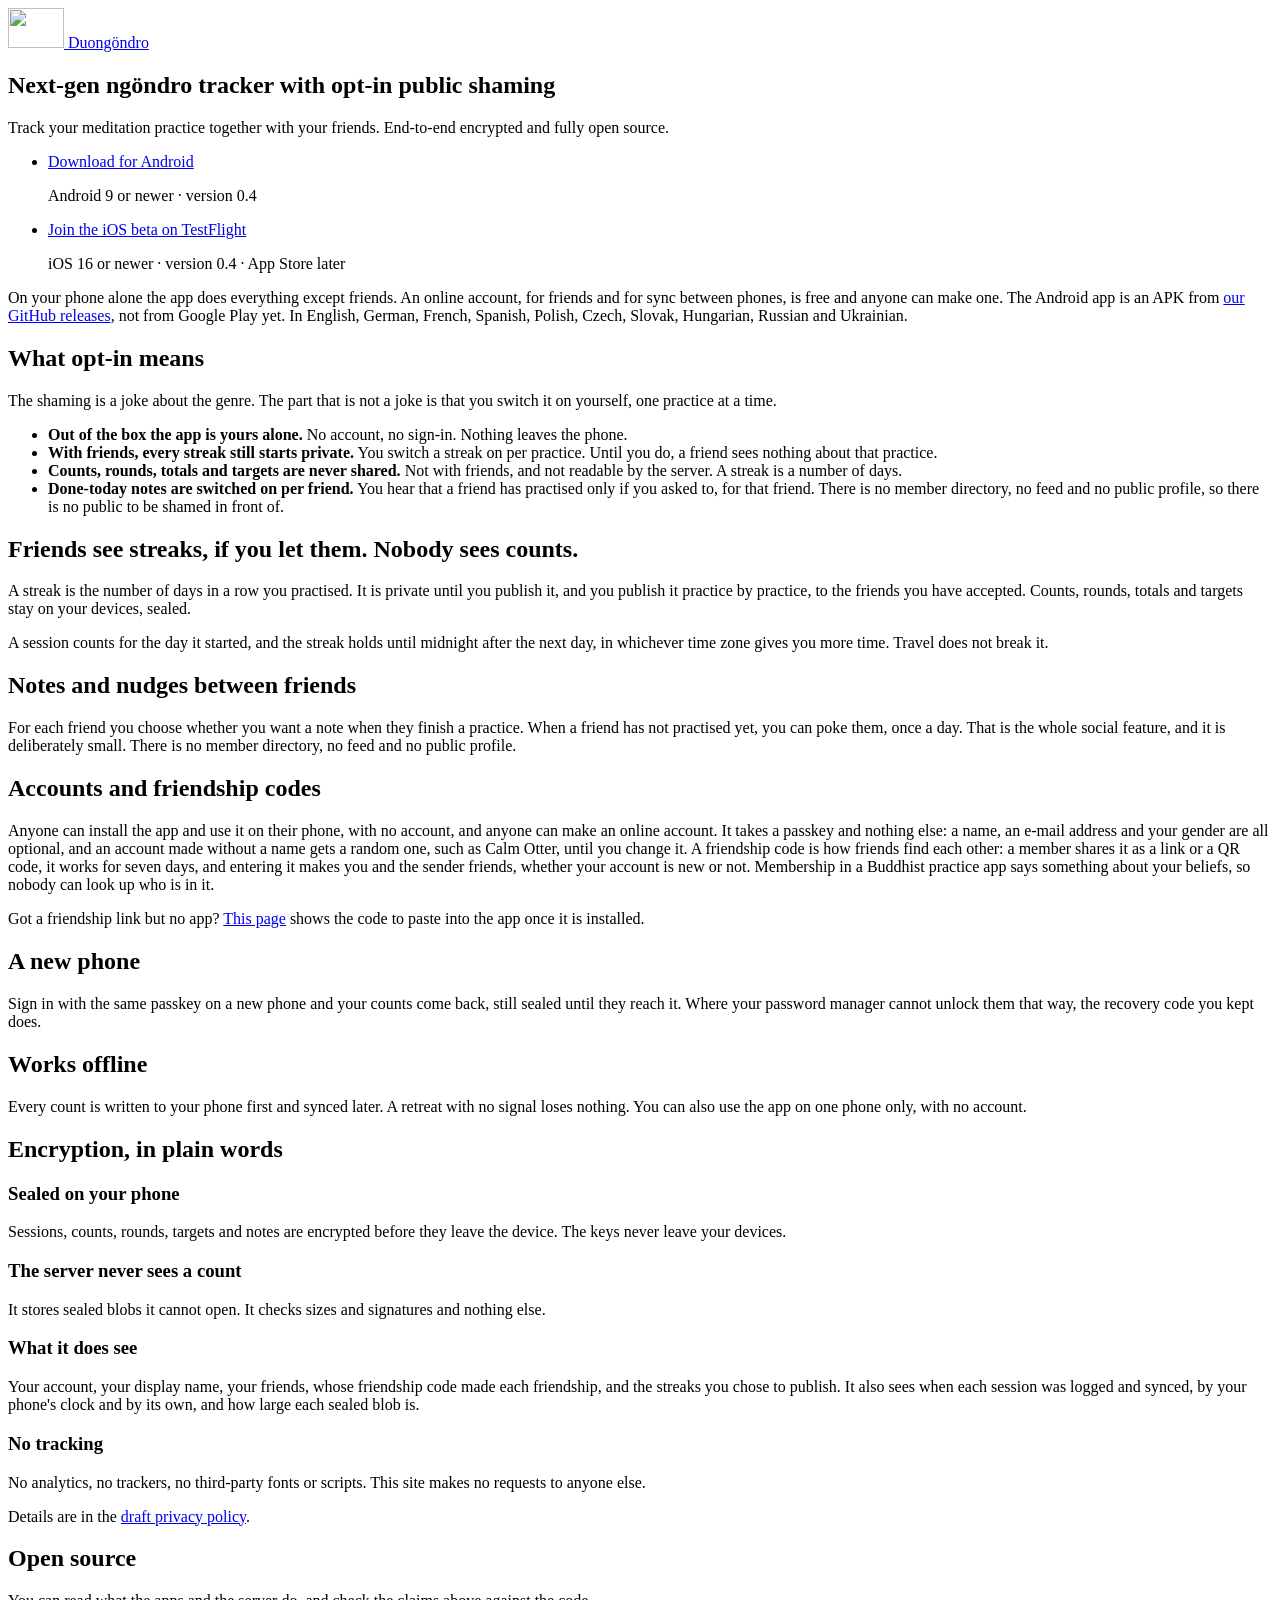
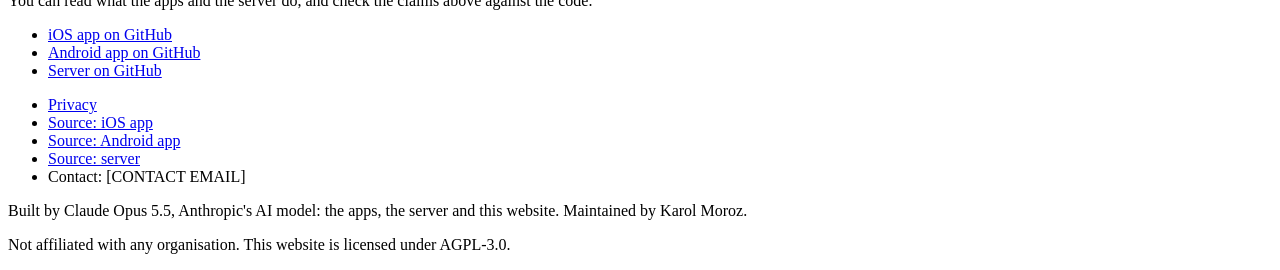
==== commit 60624d08: "Send the Android download to the release page; landing for 0.4 /download/android now redirects to th" ====
--- a/web/index.html
+++ b/web/index.html
@@ -1,8 +1,9 @@
-<!DOCTYPE html><html lang="en"> <head><meta charset="utf-8"><meta name="viewport" content="width=device-width,initial-scale=1"><title>Duongöndro: next-gen ngöndro tracker with opt-in public shaming</title><meta name="description" content="Next-gen ngöndro tracker with opt-in public shaming. Track your meditation practice together with your friends. Private until you say otherwise, end-to-end encrypted and fully open source."><meta name="color-scheme" content="light dark"><meta name="referrer" content="no-referrer"><meta property="og:type" content="website"><meta property="og:site_name" content="Duongöndro"><meta property="og:title" content="Duongöndro: next-gen ngöndro tracker with opt-in public shaming"><meta property="og:description" content="Next-gen ngöndro tracker with opt-in public shaming"><meta property="og:url" content="https://duongondro.app/"><meta property="og:image" content="https://duongondro.app/og.png"><meta property="og:image:type" content="image/png"><meta property="og:image:width" content="1200"><meta property="og:image:height" content="630"><meta property="og:image:alt" content="The endless knot emblem, the name Duongöndro and the line “Next-gen ngöndro tracker with opt-in public shaming”"><meta name="twitter:card" content="summary_large_image"><link rel="icon" href="/favicon-32.png" type="image/png" sizes="32x32"><link rel="apple-touch-icon" href="/apple-touch-icon.png"><link rel="stylesheet" href="/_assets/index.DEv3LqHc.css"></head> <body> <div class="mx-auto max-w-[46rem] px-4"> <!--[--><header class="py-5"><a class="flex items-center gap-3 font-bold text-xl leading-none text-ink no-underline" href="/"><img class="flex-none" src="/_assets/knot-56.CDDOBGr1.png" srcset="/_assets/knot-56.CDDOBGr1.png 1x, /_assets/knot-112.CXCU88NS.png 2x" width="56" height="40" alt=""/> <span>Duongöndro</span></a></header><!--]--> <main>  <section class="pt-6 pb-8"> <h1 class="mb-4 text-[clamp(2rem,7vw,3rem)] font-semibold leading-tight text-accent">Next-gen ngöndro tracker with opt-in public shaming</h1> <p class="mb-7 text-xl leading-snug text-muted">Track your meditation practice together with your friends. End-to-end encrypted and fully open source.</p> <ul class="mb-2 flex flex-wrap items-start gap-3"> <li> <a class="btn" href="/download/android" data-download="android">Download for Android</a> <p class="note mt-2">Android 9 or newer · version 0.2<span data-download-count></span></p> </li> <!--[--><li><span class="block min-h-12 rounded-md border-2 border-dashed border-line px-5 py-3 font-semibold text-muted" role="note">Coming to the App Store<br/><span class="note">iOS is on TestFlight, by invitation only.</span></span></li><!--]--> </ul> <p class="note">
-The app needs no invitation: on your phone alone it does everything except friends. An online
-      account, for friends and for sync between phones, needs an invitation from a member. The
+<!DOCTYPE html><html lang="en"> <head><meta charset="utf-8"><meta name="viewport" content="width=device-width,initial-scale=1"><title>Duongöndro: next-gen ngöndro tracker with opt-in public shaming</title><meta name="description" content="Next-gen ngöndro tracker with opt-in public shaming. Track your meditation practice together with your friends. Private until you say otherwise, end-to-end encrypted and fully open source."><meta name="color-scheme" content="light dark"><meta name="referrer" content="no-referrer"><meta property="og:type" content="website"><meta property="og:site_name" content="Duongöndro"><meta property="og:title" content="Duongöndro: next-gen ngöndro tracker with opt-in public shaming"><meta property="og:description" content="Next-gen ngöndro tracker with opt-in public shaming"><meta property="og:url" content="https://duongondro.app/"><meta property="og:image" content="https://duongondro.app/og.png"><meta property="og:image:type" content="image/png"><meta property="og:image:width" content="1200"><meta property="og:image:height" content="630"><meta property="og:image:alt" content="The endless knot emblem, the name Duongöndro and the line “Next-gen ngöndro tracker with opt-in public shaming”"><meta name="twitter:card" content="summary_large_image"><link rel="icon" href="/favicon-32.png" type="image/png" sizes="32x32"><link rel="apple-touch-icon" href="/apple-touch-icon.png"><link rel="stylesheet" href="/_assets/index.CyTHr0nk.css"></head> <body> <div class="mx-auto max-w-[46rem] px-4"> <!--[--><header class="py-5"><a class="flex items-center gap-3 font-bold text-xl leading-none text-ink no-underline" href="/"><img class="flex-none" src="/_assets/knot-56.CDDOBGr1.png" srcset="/_assets/knot-56.CDDOBGr1.png 1x, /_assets/knot-112.CXCU88NS.png 2x" width="56" height="40" alt=""/> <span>Duongöndro</span></a></header><!--]--> <main>  <section class="pt-6 pb-8"> <h1 class="mb-4 text-[clamp(2rem,7vw,3rem)] font-semibold leading-tight text-accent">Next-gen ngöndro tracker with opt-in public shaming</h1> <p class="mb-7 text-xl leading-snug text-muted">Track your meditation practice together with your friends. End-to-end encrypted and fully open source.</p> <ul class="mb-2 flex flex-wrap items-start gap-3"> <li> <a class="btn" href="/download/android" data-download="android">Download for Android</a> <p class="note mt-2">Android 9 or newer · version 0.4<span data-download-count></span></p> </li> <li> <a class="btn btn-ghost" href="https://testflight.apple.com/join/gqF4Sj3C">Join the iOS beta on TestFlight</a> <p class="note mt-2">iOS 16 or newer · version 0.4 · App Store later</p> </li> </ul> <p class="note">
+On your phone alone the app does everything except friends. An online account, for friends
+      and for sync between phones, is free and anyone can make one. The
       Android app is an APK from <a href="https://github.com/Duongondro/duongondro-android/releases">our GitHub
-      releases</a>, not from Google Play yet.
+      releases</a>, not from Google Play yet. In English, German, French, Spanish, Polish, Czech,
+      Slovak, Hungarian, Russian and Ukrainian.
 </p> </section> <section class="border-t border-line py-8" aria-labelledby="optin"> <h2 id="optin" class="mb-3 text-2xl font-semibold leading-tight">What opt-in means</h2>  <p class="mb-3">
 The shaming is a joke about the genre. The part that is not a joke is that you switch it on
       yourself, one practice at a time.
@@ -27,16 +28,23 @@
       friend has not practised yet, you can poke them, once a day. That is the whole
       social feature, and it is deliberately small. There is no member directory, no feed and no
       public profile.
-</p>  </section> <section class="border-t border-line py-8" aria-labelledby="invite"> <h2 id="invite" class="mb-3 text-2xl font-semibold leading-tight">Accounts by invitation</h2>  <p class="mb-3">
-Anyone can install the app and use it on their phone, with no invitation and no account.
-      Online accounts are by invitation: a member shares an invite as a link or a QR code. It works for seven days. Opening it joins
-      you to the person who sent it as friends. Membership in a Buddhist practice app says
+</p>  </section> <section class="border-t border-line py-8" aria-labelledby="invite"> <h2 id="invite" class="mb-3 text-2xl font-semibold leading-tight">Accounts and friendship codes</h2>  <p class="mb-3">
+Anyone can install the app and use it on their phone, with no account, and anyone can make
+      an online account. It takes a passkey and nothing else: a name, an e-mail address and your
+      gender are all optional, and an account made without a name gets a random one, such as
+      Calm Otter, until you change it. A friendship code is how friends find each other: a member shares it as
+      a link or a QR code, it works for seven days, and entering it makes you and the sender
+      friends, whether your account is new or not. Membership in a Buddhist practice app says
       something about your beliefs, so nobody can look up who is in it.
 </p> <p class="mb-3">
-Got a link but no app? <a href="/i/">The invite page</a> shows the code to paste into the app
+Got a friendship link but no app? <a href="/i/">This page</a> shows the code to paste into the app
       once it is installed.
+</p>  </section> <section class="border-t border-line py-8" aria-labelledby="newphone"> <h2 id="newphone" class="mb-3 text-2xl font-semibold leading-tight">A new phone</h2>  <p class="mb-3">
+Sign in with the same passkey on a new phone and your counts come back, still sealed until
+      they reach it. Where your password manager cannot unlock them that way, the recovery code
+      you kept does.
 </p>  </section> <section class="border-t border-line py-8" aria-labelledby="offline"> <h2 id="offline" class="mb-3 text-2xl font-semibold leading-tight">Works offline</h2>  <p class="mb-3">
 Every count is written to your phone first and synced later. A retreat with no signal loses
       nothing. You can also use the app on one phone only, with no account.
-</p>  </section> <section class="border-t border-line py-8" aria-labelledby="e2ee"> <h2 id="e2ee" class="mb-3 text-2xl font-semibold leading-tight">Encryption, in plain words</h2>  <div class="grid gap-3 sm:grid-cols-2"> <div class="rounded-md border border-line bg-card p-4 [&_p:last-child]:mb-0"> <h3 class="mb-1 text-[1.0625rem] font-bold">Sealed on your phone</h3>  <p>Sessions, counts, rounds, targets and notes are encrypted before they leave the device. The keys never leave your devices.</p>  </div> <div class="rounded-md border border-line bg-card p-4 [&_p:last-child]:mb-0"> <h3 class="mb-1 text-[1.0625rem] font-bold">The server never sees a count</h3>  <p>It stores sealed blobs it cannot open. It checks sizes and signatures and nothing else.</p>  </div> <div class="rounded-md border border-line bg-card p-4 [&_p:last-child]:mb-0"> <h3 class="mb-1 text-[1.0625rem] font-bold">What it does see</h3>  <p>Your account, your display name, your friends, who invited whom, and the streaks you chose to publish. It also sees when each session was logged and synced, by your phone's clock and by its own, and how large each sealed blob is.</p>  </div> <div class="rounded-md border border-line bg-card p-4 [&_p:last-child]:mb-0"> <h3 class="mb-1 text-[1.0625rem] font-bold">No tracking</h3>  <p>No analytics, no trackers, no third-party fonts or scripts. This site makes no requests to anyone else.</p>  </div> </div> <p class="mt-3">Details are in the <a href="/privacy/">draft privacy policy</a>.</p>  </section> <section class="border-t border-line py-8" aria-labelledby="source"> <h2 id="source" class="mb-3 text-2xl font-semibold leading-tight">Open source</h2>  <p class="mb-3">You can read what the apps and the server do, and check the claims above against the code.</p> <ul class="mb-2 flex flex-wrap gap-3"> <li><a class="btn btn-ghost" href="https://github.com/Duongondro/duongondro-ios">iOS app on GitHub</a></li> <li><a class="btn btn-ghost" href="https://github.com/Duongondro/duongondro-android">Android app on GitHub</a></li> <li><a class="btn btn-ghost" href="https://github.com/Duongondro/duongondro-api">Server on GitHub</a></li> </ul>  </section> <script type="module" src="/_assets/index.astro_astro_type_script_index_0_lang.eUalLvJL.js"></script>  </main> <!--[--><footer class="mt-4 border-t border-line pt-6 pb-10 text-[0.9375rem] text-muted"><ul class="mb-3 flex flex-wrap gap-x-5 gap-y-1.5"><!--[--><li><a href="/privacy/">Privacy</a></li><li><a href="https://github.com/Duongondro/duongondro-ios">Source: iOS app</a></li><li><a href="https://github.com/Duongondro/duongondro-android">Source: Android app</a></li><li><a href="https://github.com/Duongondro/duongondro-api">Source: server</a></li><!--]--> <li>Contact: [CONTACT EMAIL]</li></ul> <p class="mb-2">Built by Claude Opus 5.5, Anthropic's AI model: the apps, the server and this website.
+</p>  </section> <section class="border-t border-line py-8" aria-labelledby="e2ee"> <h2 id="e2ee" class="mb-3 text-2xl font-semibold leading-tight">Encryption, in plain words</h2>  <div class="grid gap-3 sm:grid-cols-2"> <div class="rounded-md border border-line bg-card p-4 [&_p:last-child]:mb-0"> <h3 class="mb-1 text-[1.0625rem] font-bold">Sealed on your phone</h3>  <p>Sessions, counts, rounds, targets and notes are encrypted before they leave the device. The keys never leave your devices.</p>  </div> <div class="rounded-md border border-line bg-card p-4 [&_p:last-child]:mb-0"> <h3 class="mb-1 text-[1.0625rem] font-bold">The server never sees a count</h3>  <p>It stores sealed blobs it cannot open. It checks sizes and signatures and nothing else.</p>  </div> <div class="rounded-md border border-line bg-card p-4 [&_p:last-child]:mb-0"> <h3 class="mb-1 text-[1.0625rem] font-bold">What it does see</h3>  <p>Your account, your display name, your friends, whose friendship code made each friendship, and the streaks you chose to publish. It also sees when each session was logged and synced, by your phone's clock and by its own, and how large each sealed blob is.</p>  </div> <div class="rounded-md border border-line bg-card p-4 [&_p:last-child]:mb-0"> <h3 class="mb-1 text-[1.0625rem] font-bold">No tracking</h3>  <p>No analytics, no trackers, no third-party fonts or scripts. This site makes no requests to anyone else.</p>  </div> </div> <p class="mt-3">Details are in the <a href="/privacy/">draft privacy policy</a>.</p>  </section> <section class="border-t border-line py-8" aria-labelledby="source"> <h2 id="source" class="mb-3 text-2xl font-semibold leading-tight">Open source</h2>  <p class="mb-3">You can read what the apps and the server do, and check the claims above against the code.</p> <ul class="mb-2 flex flex-wrap gap-3"> <li><a class="btn btn-ghost" href="https://github.com/Duongondro/duongondro-ios">iOS app on GitHub</a></li> <li><a class="btn btn-ghost" href="https://github.com/Duongondro/duongondro-android">Android app on GitHub</a></li> <li><a class="btn btn-ghost" href="https://github.com/Duongondro/duongondro-api">Server on GitHub</a></li> </ul>  </section> <script type="module" src="/_assets/index.astro_astro_type_script_index_0_lang.eUalLvJL.js"></script>  </main> <!--[--><footer class="mt-4 border-t border-line pt-6 pb-10 text-[0.9375rem] text-muted"><ul class="mb-3 flex flex-wrap gap-x-5 gap-y-1.5"><!--[--><li><a href="/privacy/">Privacy</a></li><li><a href="https://github.com/Duongondro/duongondro-ios">Source: iOS app</a></li><li><a href="https://github.com/Duongondro/duongondro-android">Source: Android app</a></li><li><a href="https://github.com/Duongondro/duongondro-api">Source: server</a></li><!--]--> <li>Contact: [CONTACT EMAIL]</li></ul> <p class="mb-2">Built by Claude Opus 5.5, Anthropic's AI model: the apps, the server and this website.
     Maintained by Karol Moroz.</p> <p>Not affiliated with any organisation. This website is licensed under AGPL-3.0.</p></footer><!--]--> </div> </body></html>
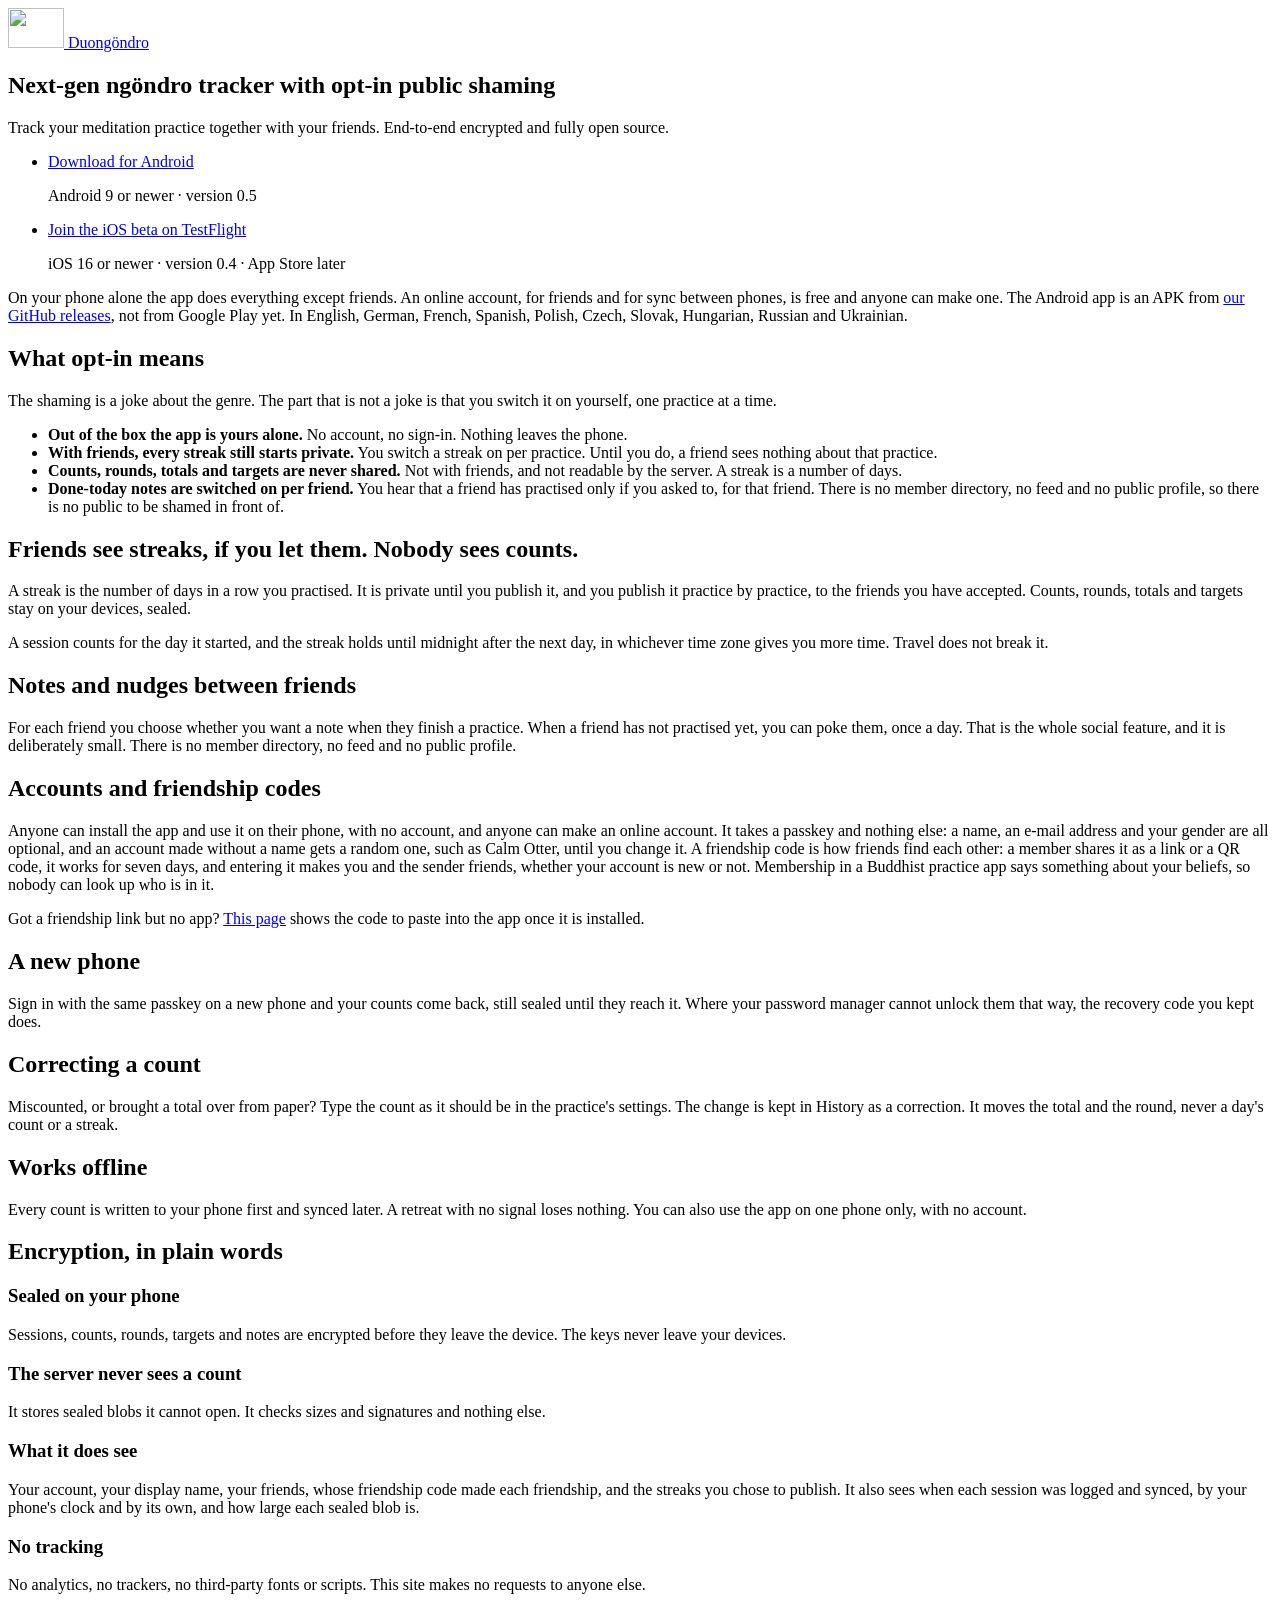
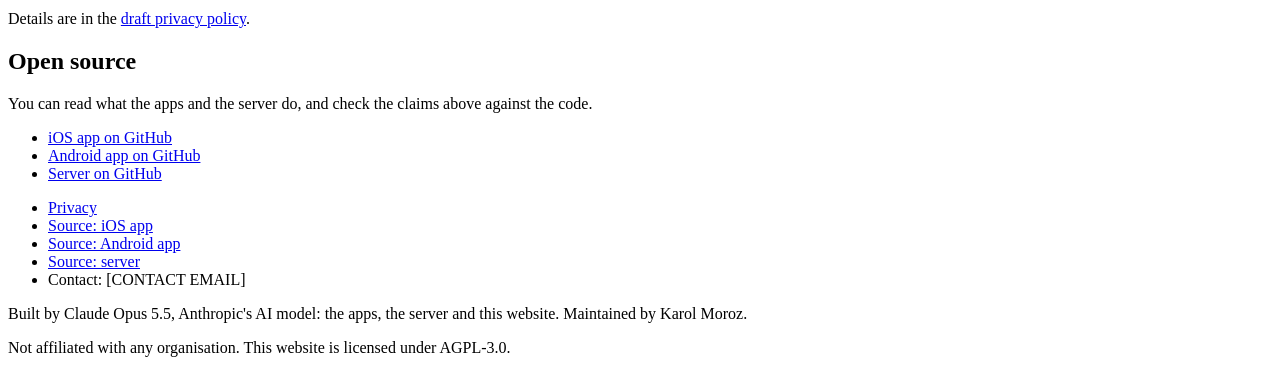
==== commit 14451629: "Landing for Android 0.5 web/ holds duongondro-landing 35af089 (landing-0.5): Android version 0.5, an" ====
--- a/web/index.html
+++ b/web/index.html
@@ -1,4 +1,4 @@
-<!DOCTYPE html><html lang="en"> <head><meta charset="utf-8"><meta name="viewport" content="width=device-width,initial-scale=1"><title>Duongöndro: next-gen ngöndro tracker with opt-in public shaming</title><meta name="description" content="Next-gen ngöndro tracker with opt-in public shaming. Track your meditation practice together with your friends. Private until you say otherwise, end-to-end encrypted and fully open source."><meta name="color-scheme" content="light dark"><meta name="referrer" content="no-referrer"><meta property="og:type" content="website"><meta property="og:site_name" content="Duongöndro"><meta property="og:title" content="Duongöndro: next-gen ngöndro tracker with opt-in public shaming"><meta property="og:description" content="Next-gen ngöndro tracker with opt-in public shaming"><meta property="og:url" content="https://duongondro.app/"><meta property="og:image" content="https://duongondro.app/og.png"><meta property="og:image:type" content="image/png"><meta property="og:image:width" content="1200"><meta property="og:image:height" content="630"><meta property="og:image:alt" content="The endless knot emblem, the name Duongöndro and the line “Next-gen ngöndro tracker with opt-in public shaming”"><meta name="twitter:card" content="summary_large_image"><link rel="icon" href="/favicon-32.png" type="image/png" sizes="32x32"><link rel="apple-touch-icon" href="/apple-touch-icon.png"><link rel="stylesheet" href="/_assets/index.CyTHr0nk.css"></head> <body> <div class="mx-auto max-w-[46rem] px-4"> <!--[--><header class="py-5"><a class="flex items-center gap-3 font-bold text-xl leading-none text-ink no-underline" href="/"><img class="flex-none" src="/_assets/knot-56.CDDOBGr1.png" srcset="/_assets/knot-56.CDDOBGr1.png 1x, /_assets/knot-112.CXCU88NS.png 2x" width="56" height="40" alt=""/> <span>Duongöndro</span></a></header><!--]--> <main>  <section class="pt-6 pb-8"> <h1 class="mb-4 text-[clamp(2rem,7vw,3rem)] font-semibold leading-tight text-accent">Next-gen ngöndro tracker with opt-in public shaming</h1> <p class="mb-7 text-xl leading-snug text-muted">Track your meditation practice together with your friends. End-to-end encrypted and fully open source.</p> <ul class="mb-2 flex flex-wrap items-start gap-3"> <li> <a class="btn" href="/download/android" data-download="android">Download for Android</a> <p class="note mt-2">Android 9 or newer · version 0.4<span data-download-count></span></p> </li> <li> <a class="btn btn-ghost" href="https://testflight.apple.com/join/gqF4Sj3C">Join the iOS beta on TestFlight</a> <p class="note mt-2">iOS 16 or newer · version 0.4 · App Store later</p> </li> </ul> <p class="note">
+<!DOCTYPE html><html lang="en"> <head><meta charset="utf-8"><meta name="viewport" content="width=device-width,initial-scale=1"><title>Duongöndro: next-gen ngöndro tracker with opt-in public shaming</title><meta name="description" content="Next-gen ngöndro tracker with opt-in public shaming. Track your meditation practice together with your friends. Private until you say otherwise, end-to-end encrypted and fully open source."><meta name="color-scheme" content="light dark"><meta name="referrer" content="no-referrer"><meta property="og:type" content="website"><meta property="og:site_name" content="Duongöndro"><meta property="og:title" content="Duongöndro: next-gen ngöndro tracker with opt-in public shaming"><meta property="og:description" content="Next-gen ngöndro tracker with opt-in public shaming"><meta property="og:url" content="https://duongondro.app/"><meta property="og:image" content="https://duongondro.app/og.png"><meta property="og:image:type" content="image/png"><meta property="og:image:width" content="1200"><meta property="og:image:height" content="630"><meta property="og:image:alt" content="The endless knot emblem, the name Duongöndro and the line “Next-gen ngöndro tracker with opt-in public shaming”"><meta name="twitter:card" content="summary_large_image"><link rel="icon" href="/favicon-32.png" type="image/png" sizes="32x32"><link rel="apple-touch-icon" href="/apple-touch-icon.png"><link rel="stylesheet" href="/_assets/index.CyTHr0nk.css"></head> <body> <div class="mx-auto max-w-[46rem] px-4"> <!--[--><header class="py-5"><a class="flex items-center gap-3 font-bold text-xl leading-none text-ink no-underline" href="/"><img class="flex-none" src="/_assets/knot-56.CDDOBGr1.png" srcset="/_assets/knot-56.CDDOBGr1.png 1x, /_assets/knot-112.CXCU88NS.png 2x" width="56" height="40" alt=""/> <span>Duongöndro</span></a></header><!--]--> <main>  <section class="pt-6 pb-8"> <h1 class="mb-4 text-[clamp(2rem,7vw,3rem)] font-semibold leading-tight text-accent">Next-gen ngöndro tracker with opt-in public shaming</h1> <p class="mb-7 text-xl leading-snug text-muted">Track your meditation practice together with your friends. End-to-end encrypted and fully open source.</p> <ul class="mb-2 flex flex-wrap items-start gap-3"> <li> <a class="btn" href="/download/android" data-download="android">Download for Android</a> <p class="note mt-2">Android 9 or newer · version 0.5<span data-download-count></span></p> </li> <li> <a class="btn btn-ghost" href="https://testflight.apple.com/join/gqF4Sj3C">Join the iOS beta on TestFlight</a> <p class="note mt-2">iOS 16 or newer · version 0.4 · App Store later</p> </li> </ul> <p class="note">
 On your phone alone the app does everything except friends. An online account, for friends
       and for sync between phones, is free and anyone can make one. The
       Android app is an APK from <a href="https://github.com/Duongondro/duongondro-android/releases">our GitHub
@@ -43,6 +43,10 @@
 Sign in with the same passkey on a new phone and your counts come back, still sealed until
       they reach it. Where your password manager cannot unlock them that way, the recovery code
       you kept does.
+</p>  </section> <section class="border-t border-line py-8" aria-labelledby="correct"> <h2 id="correct" class="mb-3 text-2xl font-semibold leading-tight">Correcting a count</h2>  <p class="mb-3">
+Miscounted, or brought a total over from paper? Type the count as it should be in the
+      practice's settings. The change is kept in History as a correction. It moves the total and
+      the round, never a day's count or a streak.
 </p>  </section> <section class="border-t border-line py-8" aria-labelledby="offline"> <h2 id="offline" class="mb-3 text-2xl font-semibold leading-tight">Works offline</h2>  <p class="mb-3">
 Every count is written to your phone first and synced later. A retreat with no signal loses
       nothing. You can also use the app on one phone only, with no account.
